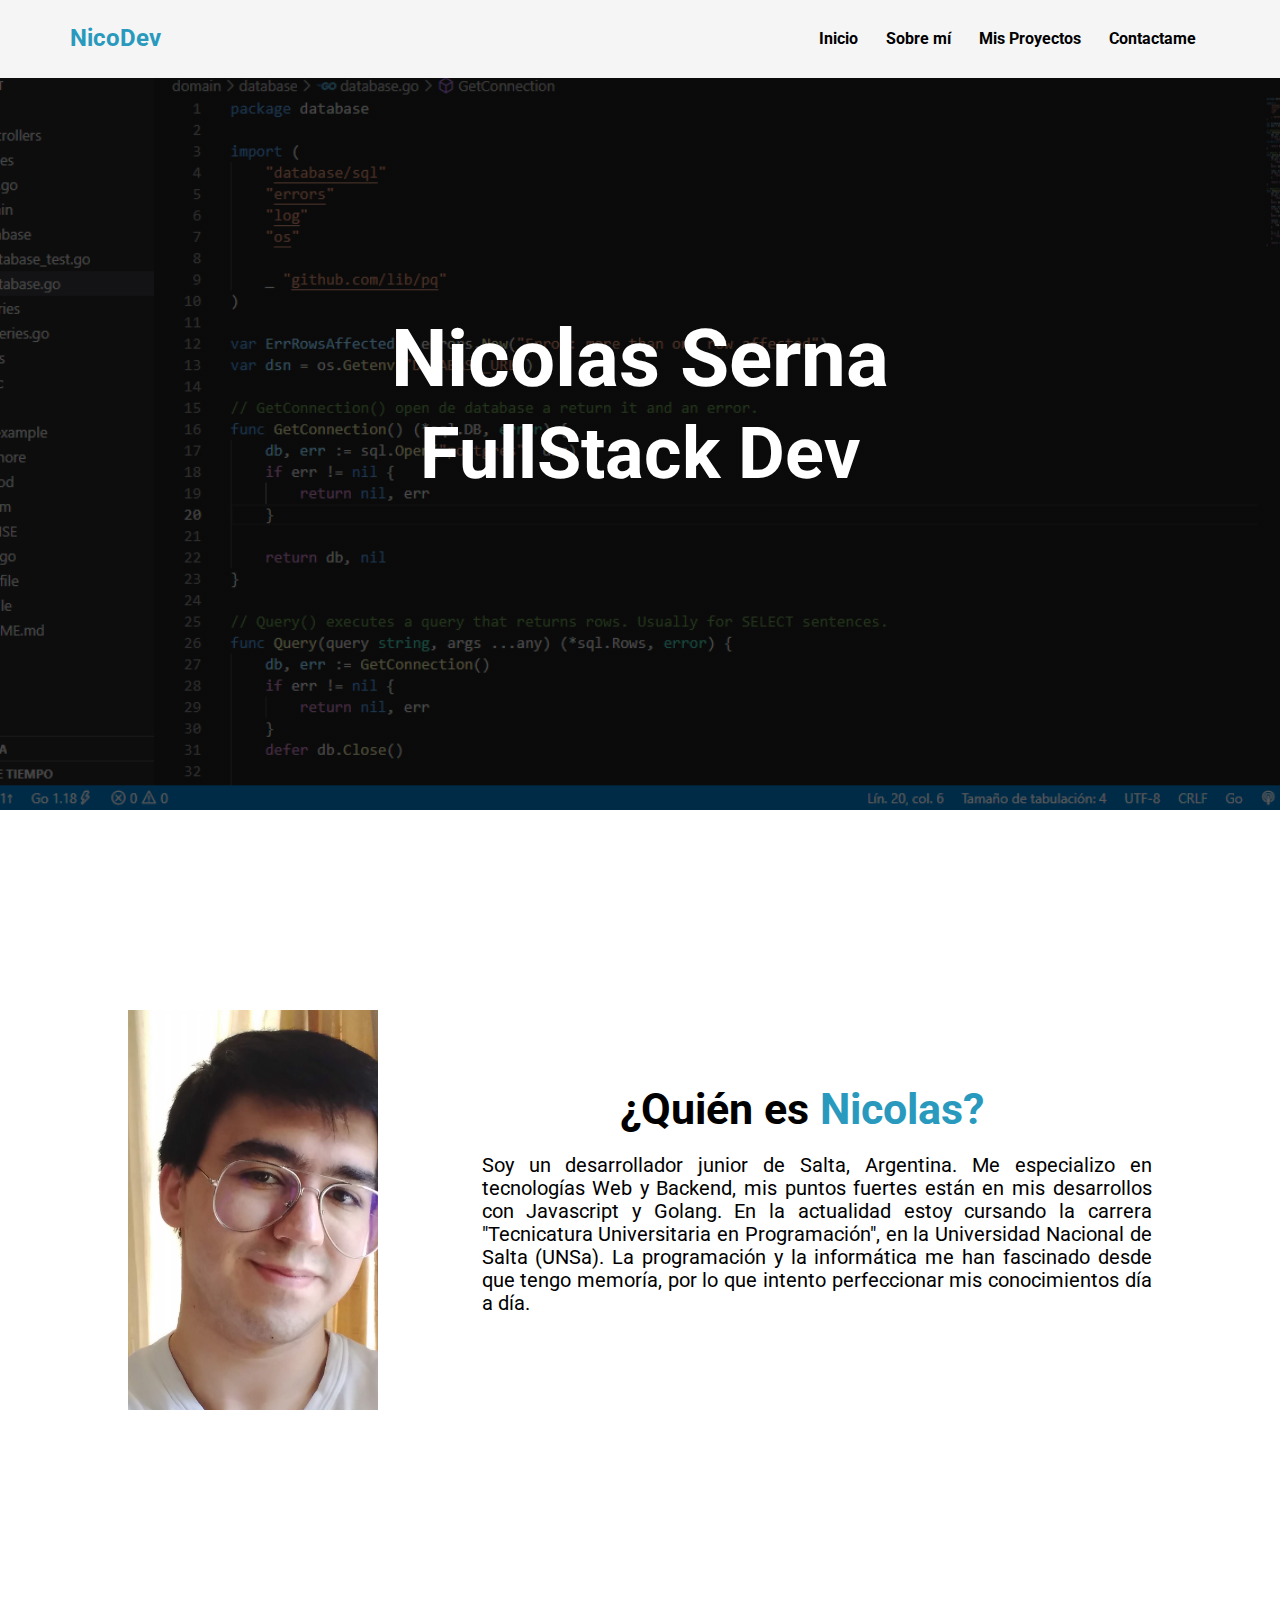
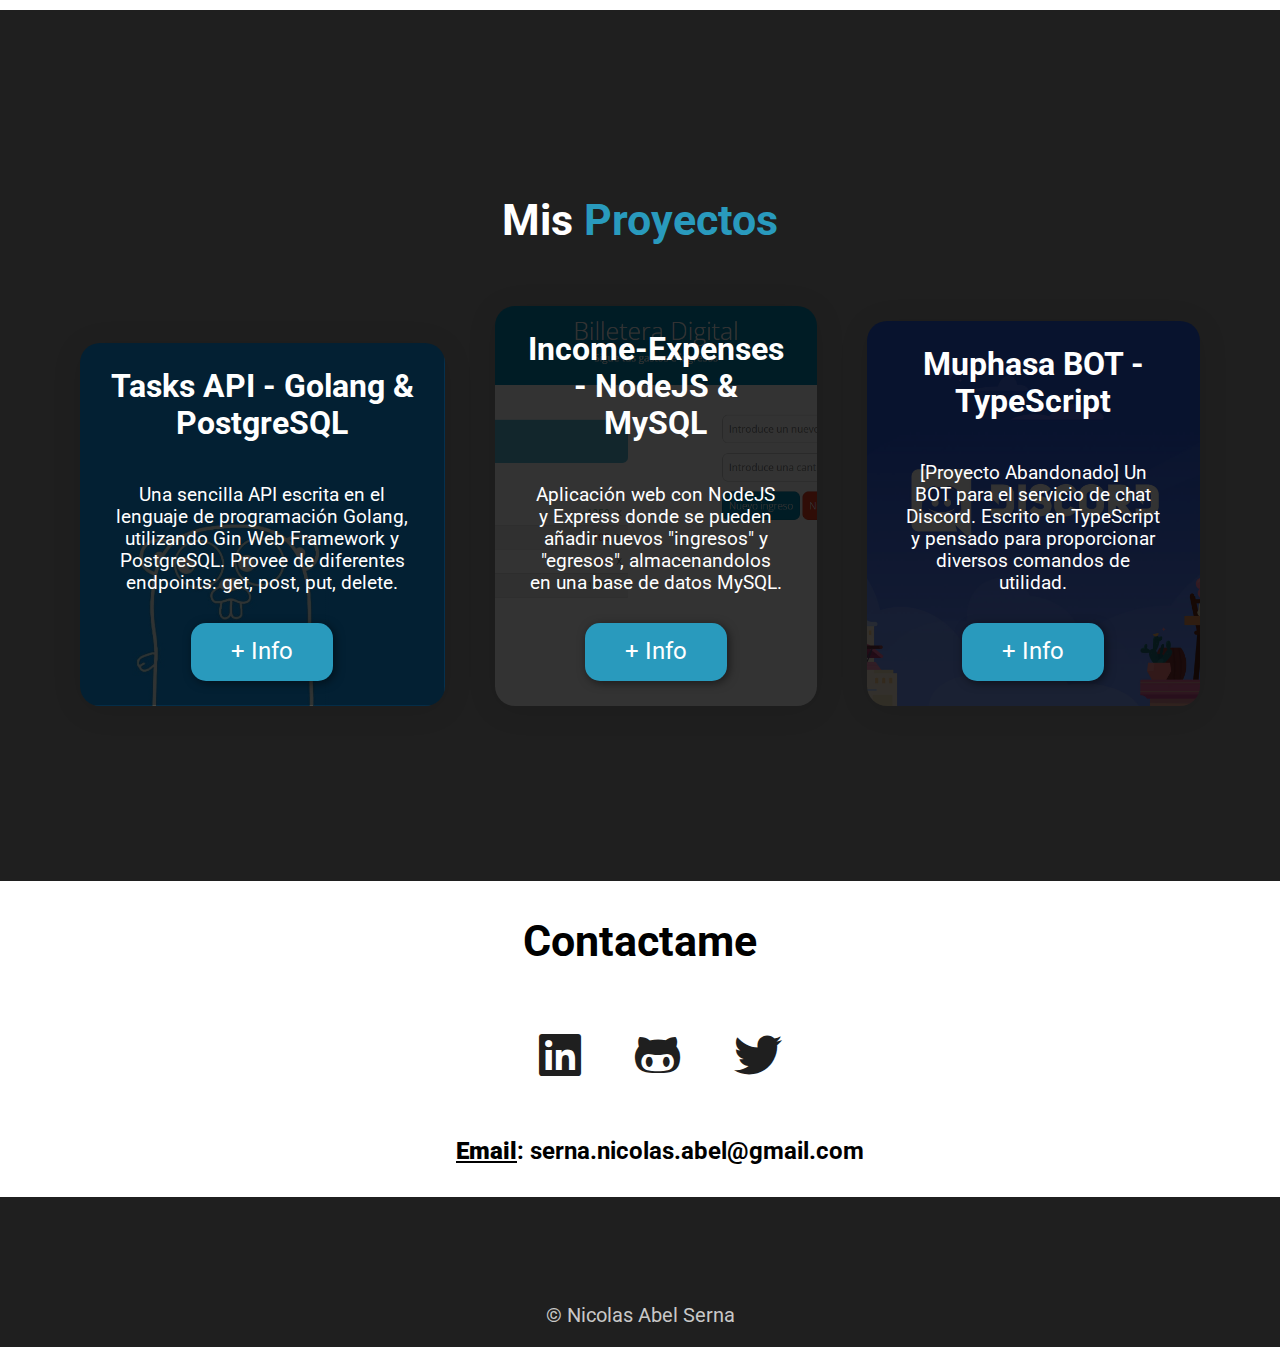
==== index.html @ 645b0d4f "Update contact" ====
<!DOCTYPE html>
<html lang="es">
<head>
    <meta charset="UTF-8">
    <meta http-equiv="X-UA-Compatible" content="IE=edge">
    <meta name="viewport" content="width=device-width, initial-scale=1.0">

    <title>Developer - Nicolas Abel Serna</title>

    <!-- Favicon -->
    <link rel="shortcut icon" href="favicon-128.png">
    <!-- Normalize -->
    <link rel="stylesheet" href="./styles/normalize.css" type="text/css" />
    <!-- Fonts -->
    <link rel="preconnect" href="https://fonts.googleapis.com">
    <link rel="preconnect" href="https://fonts.gstatic.com" crossorigin>
    <link href="https://fonts.googleapis.com/css2?family=Roboto:ital,wght@0,100;0,400;0,700;1,100;1,400;1,700&display=swap" rel="stylesheet">
    <!-- Icons -->
    <link rel="stylesheet" href="styles/fontawesome/css/all.min.css">
    <!-- SITE STYLES -->
    <link rel="stylesheet" href="./styles/main.css" type="text/css" />
    <link rel="stylesheet" href="./styles/header.css" type="text/css" />
    <link rel="stylesheet" href="./styles/hero.css" type="text/css" />
    <link rel="stylesheet" href="./styles/aboutme.css" type="text/css" />
    <link rel="stylesheet" href="./styles/contact.css" type="text/css" />
    <link rel="stylesheet" href="./styles/screens/w720.css" type="text/css" />
</head>
<body>

    <header>
        <div class="container">
            <p class="logo">NicoDev</p>
            <nav>
                <div class="nav-el">
                    <a href="#">Inicio</a>
                </div>
                <div class="nav-el">
                    <a href="#sobre-mi">Sobre mí</a>
                </div>
                <div class="nav-el">
                    <a href="#mis-proyectos">Mis Proyectos</a>
                </div>
                <div class="nav-el">
                    <a href="#contactame">Contactame</a>
                </div>
            </nav>
        </div>
    </header>

    <section id="hero">
        <div class="title">
            <h1>Nicolas Serna <br> <span class="sub-title">FullStack Dev</span> </h1>
        </div>
    </section>

    <section id="sobre-mi">
        <div class="container">
            <div class="img-container"></div>            
            <div class="text">
                <h2>¿Quién es <span class="hey">Nicolas?</span></h2>
            <p class="text"> Soy un desarrollador junior de Salta, Argentina. Me especializo en tecnologías Web y Backend, mis puntos fuertes están en mis desarrollos con Javascript y Golang. En la actualidad estoy cursando la carrera "Tecnicatura Universitaria en Programación", en la Universidad Nacional de Salta (UNSa). La programación y la informática me han fascinado desde que tengo memoría, por lo que intento perfeccionar mis conocimientos día a día.</p>
            </div>
        </div>
    </section>
    
    <section id="mis-proyectos">
        <div class="container">            
            <h2>Mis <span class="hey">Proyectos</span></h2>

            <div class="cards">
            <div class="card">
                <h3>Tasks API - Golang & PostgreSQL</h3>
                <p>Una sencilla API escrita en el lenguaje de programación Golang, utilizando Gin Web Framework y PostgreSQL. Provee de diferentes endpoints: get, post, put, delete.</p>
                <a target="_blank" href="https://github.com/nicolito128/tasks-api">
                    <button>+ Info</button>
                </a>
            </div>
            <div class="card">
                <h3>Income-Expenses - NodeJS & MySQL</h3>
                <p>Aplicación web con NodeJS y Express donde se pueden añadir nuevos "ingresos" y "egresos", almacenandolos en una base de datos MySQL.</p>
                <a target="_blank" href="https://github.com/nicolito128/income-expenses">
                    <button>+ Info</button>
                </a>
            </div>
            <div class="card">
                <h3>Muphasa BOT - TypeScript</h3>
                <p>[Proyecto Abandonado] Un BOT para el servicio de chat Discord. Escrito en TypeScript y pensado para proporcionar diversos comandos de utilidad.</p>
                <a target="_blank" href="https://github.com/nicolito128/muphasa-old-djv12">
                    <button>+ Info</button>
                </a>
            </div>
            </div>
        </div>
    </section>

    <section id="contactame">
        <div class="container">
            <h2>Contactame</h2>
            <ul>
                <li>
                    <a target="_blank" href="https://www.linkedin.com/in/nicolas-abel-serna/" class="linkedin-i">
                        <i class="fa-brands fa-linkedin" title="linkedin profile"></i>
                    </a></li>
                <li>
                    <a target="_blank" href="https://github.com/nicolito128" class="github-i">
                        <i class="fa-brands fa-github-alt"  title="github profile"></i>
                    </a>
                </li>
                <li>
                    <a target="_blank" href="https://twitter.com/nicolito128" class="twitter-i">
                        <i class="fa-brands fa-twitter" title="twitter profile"></i>
                    </a>
                </li>
                <li>
                    <strong>Email</strong>: serna.nicolas.abel@gmail.com
                </li>
            </ul>
        </div>
    </section>

    <footer>
        <div class="container">
            <p>&copy; Nicolas Abel Serna</p>
        </div>
    </footer>

</body>
</html>
---- styles/main.css ----
/*
    * Main styles for general purposes
*/

* {
    box-sizing: border-box;
}

html {
    scroll-behavior: smooth;
}

body {
    font-family: 'Roboto', Arial, Helvetica, sans-serif;
}

h1 { font-size: 3.5em; }
h2 { font-size: 2.7em; }
h3 { font-size: 2em; }
p { font-size: 1.25em; }
ul { list-style: none; }
.sub-title { font-size: 0.9em; }

button {
    font-size: 1.5em;
    padding: 15px 40px;
    border-radius: 15px;
    border: none;
    box-shadow: 2px 2px 10px rgba(0, 0, 0, 0.5);
    color: #ffffff;
    background: rgb(41, 154, 189);
}

button:hover {
    cursor: pointer;
    background: rgb(20, 132, 167);
    transition: background 1.5s;
}

button:active {
    background: rgb(20, 132, 167);
    transition: background 1.5s;
}

.hey {
    color: rgb(41, 154, 189)
}

.container {
    max-width: 1200px;
    margin: auto;
}

footer {
    background-color: #1f1f1f;
    color: rgb(200, 200, 200);
}

footer p {
    margin: 0;
    padding: 20px;
}

footer .container {
    height: 150px;
    display: flex;
    justify-content: center;
    align-items: flex-end;
}
---- styles/header.css ----
header {
    background-color: rgb(245, 245, 245);
}

header .logo {
    margin: 0;
    padding: 25px 30px;
    font-weight: bold;
    color: rgb(41, 154, 189);
    font-size: 1.5em;
}

header .container {
    display: flex;
    flex-direction: column;
    align-items: center;
}

header nav {
    display: flex;
    flex-direction: column;
    text-align: center;
    padding-bottom: 25px;
}

header a {
    padding: 7px 14px;
    text-decoration: none;
    font-weight: bold;
    color: black;
}

header a:hover {
    color: rgb(20, 132, 167); 
    transition: color 0.5s;
}

header .nav-el:hover {
    border-bottom: 5px solid rgb(20, 132, 167);
    transition: ease-out 0.5s;
}
---- styles/hero.css ----
#hero {
    display: flex;
    align-items: center;
    justify-content: center;
    text-align: center;
    flex-direction: column;
    height: 90vh;
    background: linear-gradient(
        0deg, 
        rgba(0,0,0,0.65), 
        rgba(0,0,0,0.65)
    ),
    url("../media/code-screen.png");
    background-repeat: no-repeat;
    background-size: cover;
    background-position: center center;
    transition: all ease-in-out 2.5s;
}

#hero h1 {
    color: #ffffff;
}
---- styles/aboutme.css ----
/* #sobre-mi section */
#sobre-mi .container {
    text-align: center;
    padding: 200px 15px;
}

#mis-proyectos {
    background-color: #1f1f1f;
    color: #ffffff;
    text-align: center;
}

#mis-proyectos .container {
    padding: 150px 15px;
}

#mis-proyectos p {
    display: none;
}

#mis-proyectos .card {
    padding: 50px;
    background-position: center center;
    background-size: cover;
    margin: 25px;
    border-radius: 20px;
    box-shadow: 0 4px 30px rgba(0, 0, 0, 0.1);
}

.card:nth-child(1) {
    background: linear-gradient(
        0deg, 
        rgba(0,0,0,0.8), 
        rgba(0,0,0,0.8)
    ),
    url("../media/go-gopher.jpeg");
}

.card:nth-child(2) {
    background: linear-gradient(
        0deg, 
        rgba(0,0,0,0.8), 
        rgba(0,0,0,0.8)
    ),
    url("../media/income-expenses-pr.png");
}

.card:nth-child(3) {
    background: linear-gradient(
        0deg, 
        rgba(0,0,0,0.8), 
        rgba(0,0,0,0.8)
    ),
    url("../media/discord.jpg");
}
---- styles/contact.css ----
#contactame .container {
    text-align:center;
}

#contactame li {
    margin: 12px 10px;
    padding: 15px;
    font-weight: bold;
    text-decoration: none;
    display: inline-block;
    font-size: 3em;
}

#contactame li a {
    color: #1f1f1f;
    transition: color 0.5s;
}

#contactame ul li strong {
    text-decoration: underline;
}

#contactame ul li:last-child {
    display: block;
    font-size: 1.5em;
}

#contactame li .linkedin-i:hover {
    color: blue;
}

#contactame li .github-i:hover {
    color: green;
}

#contactame li .twitter-i:hover {
    color: cyan;
}

#contactame li .cv-i:hover {
    color: yellowgreen;
}
---- styles/screens/w720.css ----
@media (min-width: 720px) {
    header {
        position: fixed;
        width: 100%;
    }

    header .container {
        flex-direction: row;
        justify-content: space-between;
    }

    header nav {
        flex-direction: row;
        align-items: center;
        padding-bottom: 0;
        padding-right: 30px;
    }

    #hero h1 {
        font-size: 5em;
    }

    #sobre-mi .container {
        display: flex;
        align-items: center;
        justify-content: space-evenly;
    }

    #sobre-mi h2 {
        margin: 0px;
        flex-direction: column;
    }

    #sobre-mi p {
        width: 100%;
        padding-left: 30px;
        max-width: 700px;
        text-align: justify;
        flex-direction: column;
    }

    #sobre-mi h2 {
        margin-top: 0px;
    }

    #sobre-mi .img-container {
        background-image: url("../../media/me.jpg");
        background-size: cover;
        background-repeat: no-repeat;
        background-position: center center;
        width: 250px;
        height: 400px;
    }

    #mis-proyectos .cards {
        display: flex;
        justify-content: center;
        align-items: flex-end;
    }

    #mis-proyectos p {
        display: block;
        width: 100%;
        padding: 10px;
        border-radius: 16px;
        font-size: 1.2em;
    }

    #mis-proyectos h3 {
        margin-top: 0;
    }

    #mis-proyectos .card {
        padding: 25px;
        margin-bottom: 25px;
    }

    #mis-proyectos .cards button {
        align-self: flex-end;
    }
}
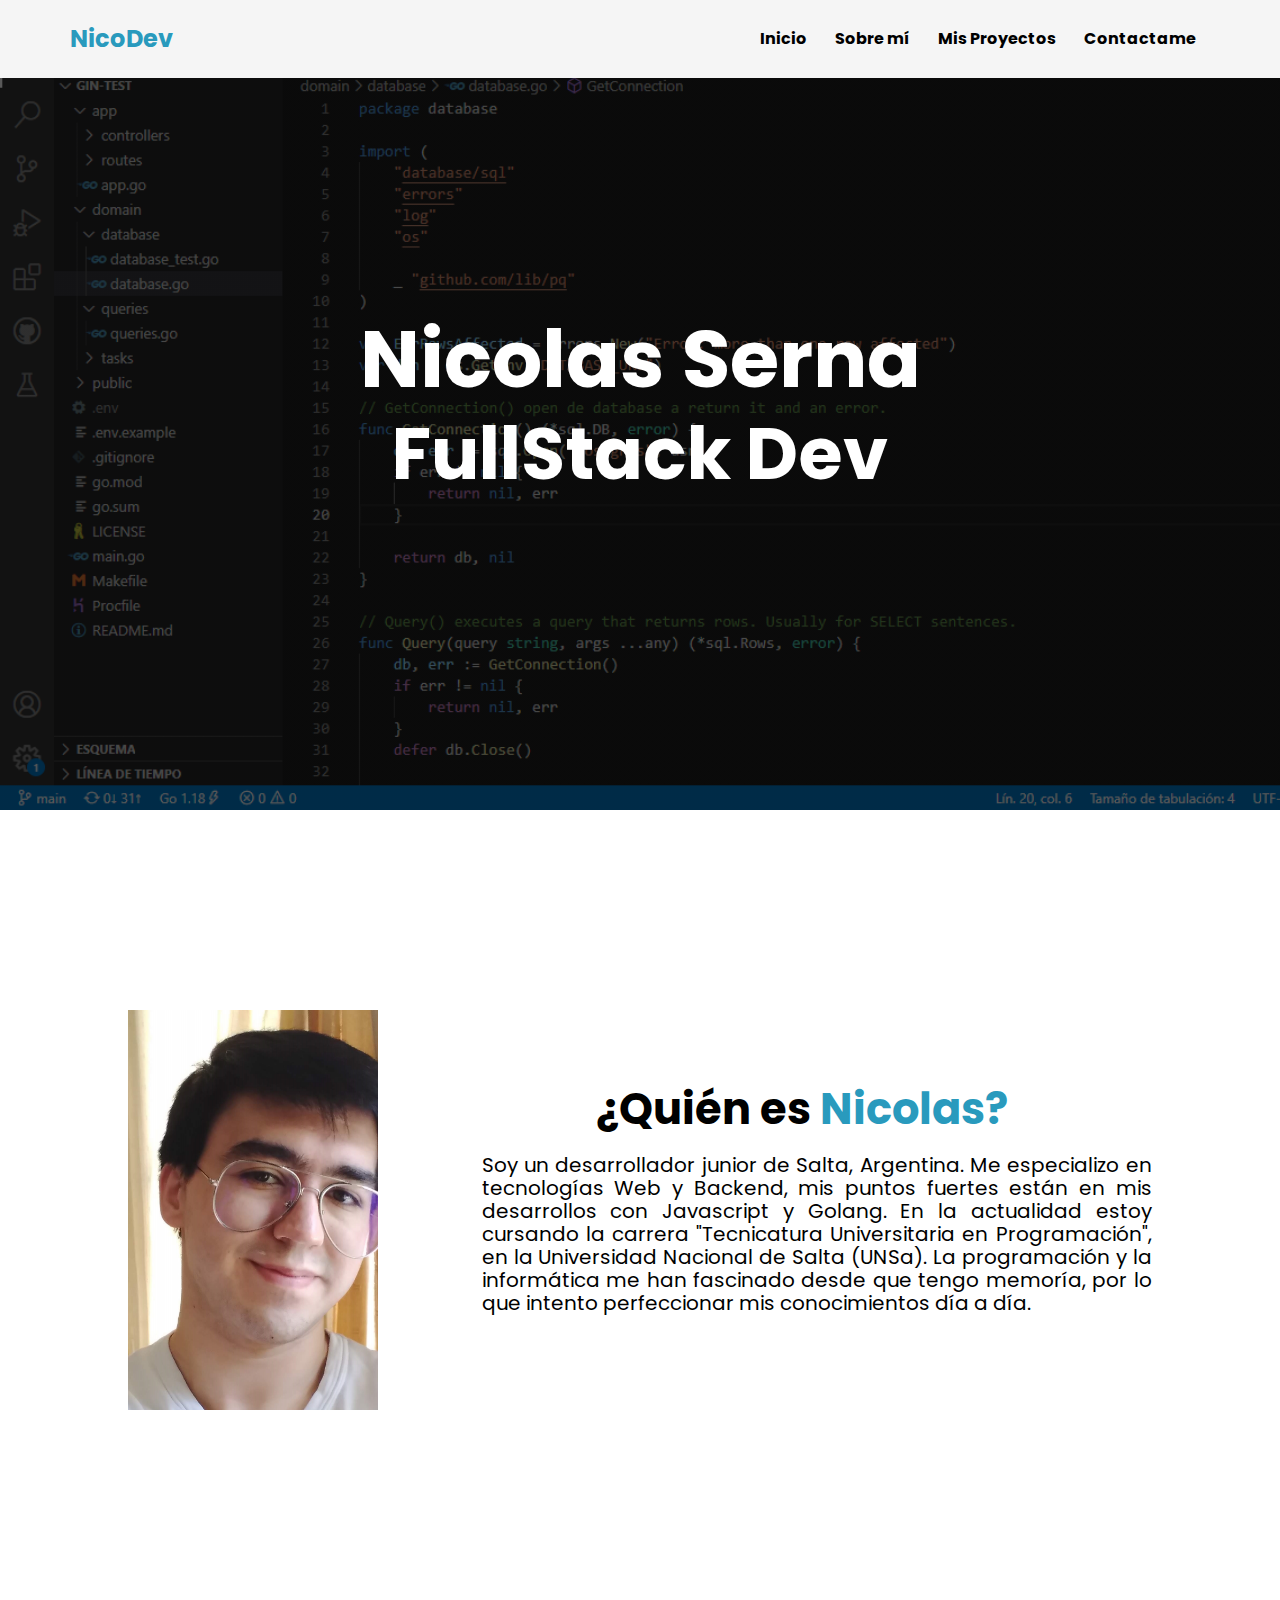
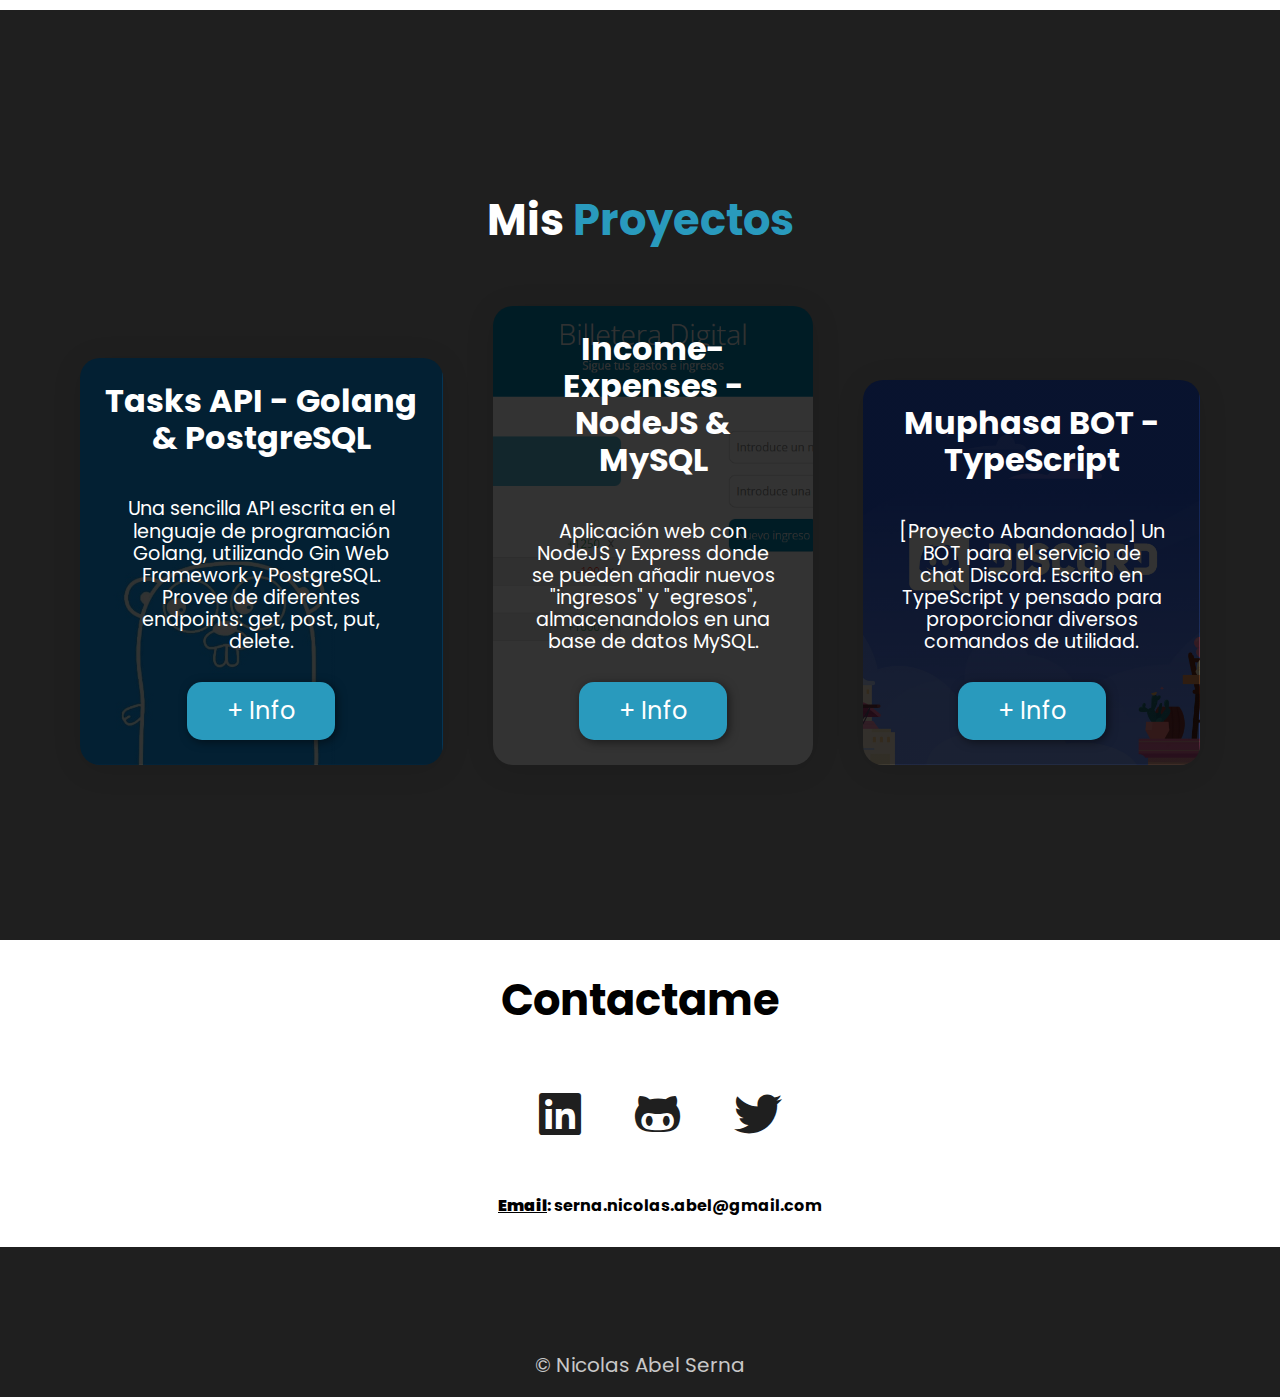
==== commit 77695be8: "Update font" ====
--- a/index.html
+++ b/index.html
@@ -14,7 +14,7 @@
     <!-- Fonts -->
     <link rel="preconnect" href="https://fonts.googleapis.com">
     <link rel="preconnect" href="https://fonts.gstatic.com" crossorigin>
-    <link href="https://fonts.googleapis.com/css2?family=Roboto:ital,wght@0,100;0,400;0,700;1,100;1,400;1,700&display=swap" rel="stylesheet">
+    <link href="https://fonts.googleapis.com/css2?family=Poppins:wght@100;400;500;700&display=swap" rel="stylesheet">
     <!-- Icons -->
     <link rel="stylesheet" href="styles/fontawesome/css/all.min.css">
     <!-- SITE STYLES -->
--- a/styles/main.css
+++ b/styles/main.css
@@ -11,7 +11,7 @@
 }
 
 body {
-    font-family: 'Roboto', Arial, Helvetica, sans-serif;
+    font-family: 'Poppins', sans-serif;
 }
 
 h1 { font-size: 3.5em; }
--- a/styles/hero.css
+++ b/styles/hero.css
@@ -13,7 +13,7 @@
     url("../media/code-screen.png");
     background-repeat: no-repeat;
     background-size: cover;
-    background-position: center center;
+    background-position: center left;
     transition: all ease-in-out 2.5s;
 }
 
--- a/styles/contact.css
+++ b/styles/contact.css
@@ -22,7 +22,7 @@
 
 #contactame ul li:last-child {
     display: block;
-    font-size: 1.5em;
+    font-size: 1em;
 }
 
 #contactame li .linkedin-i:hover {
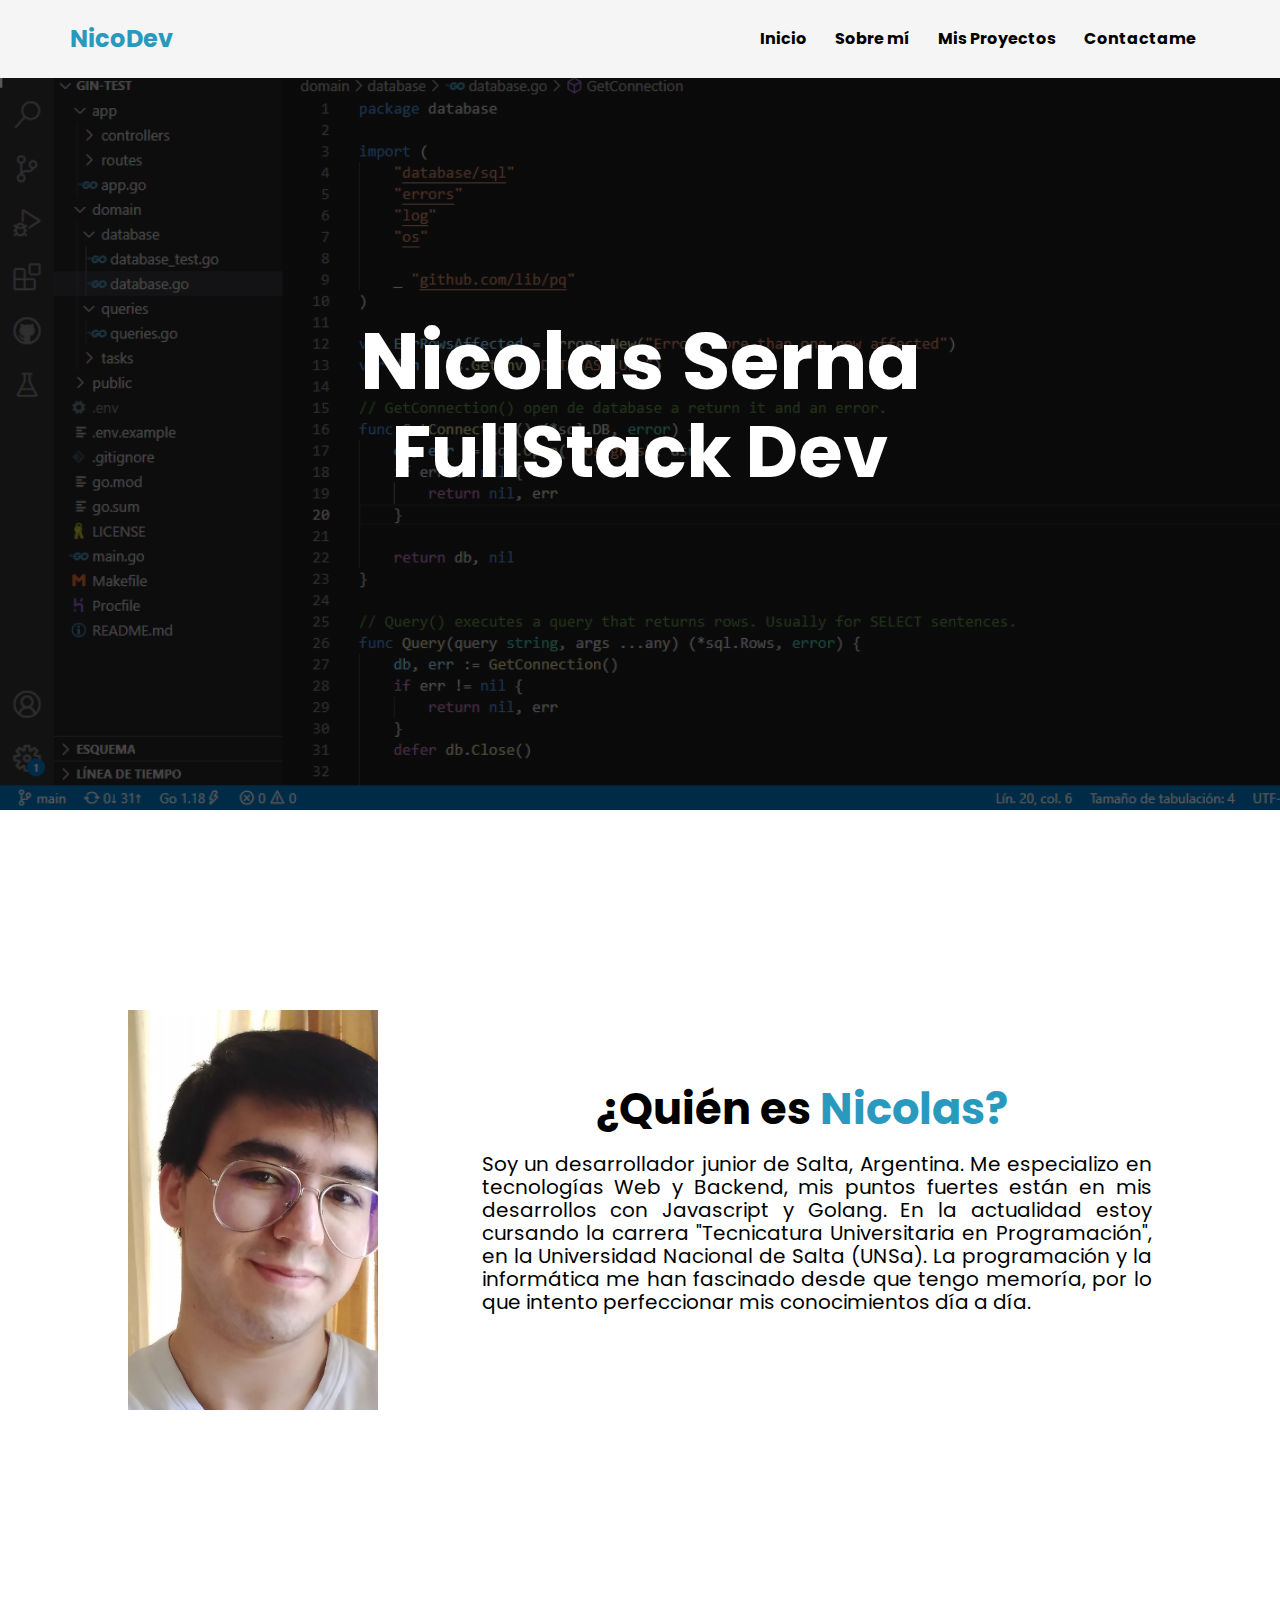
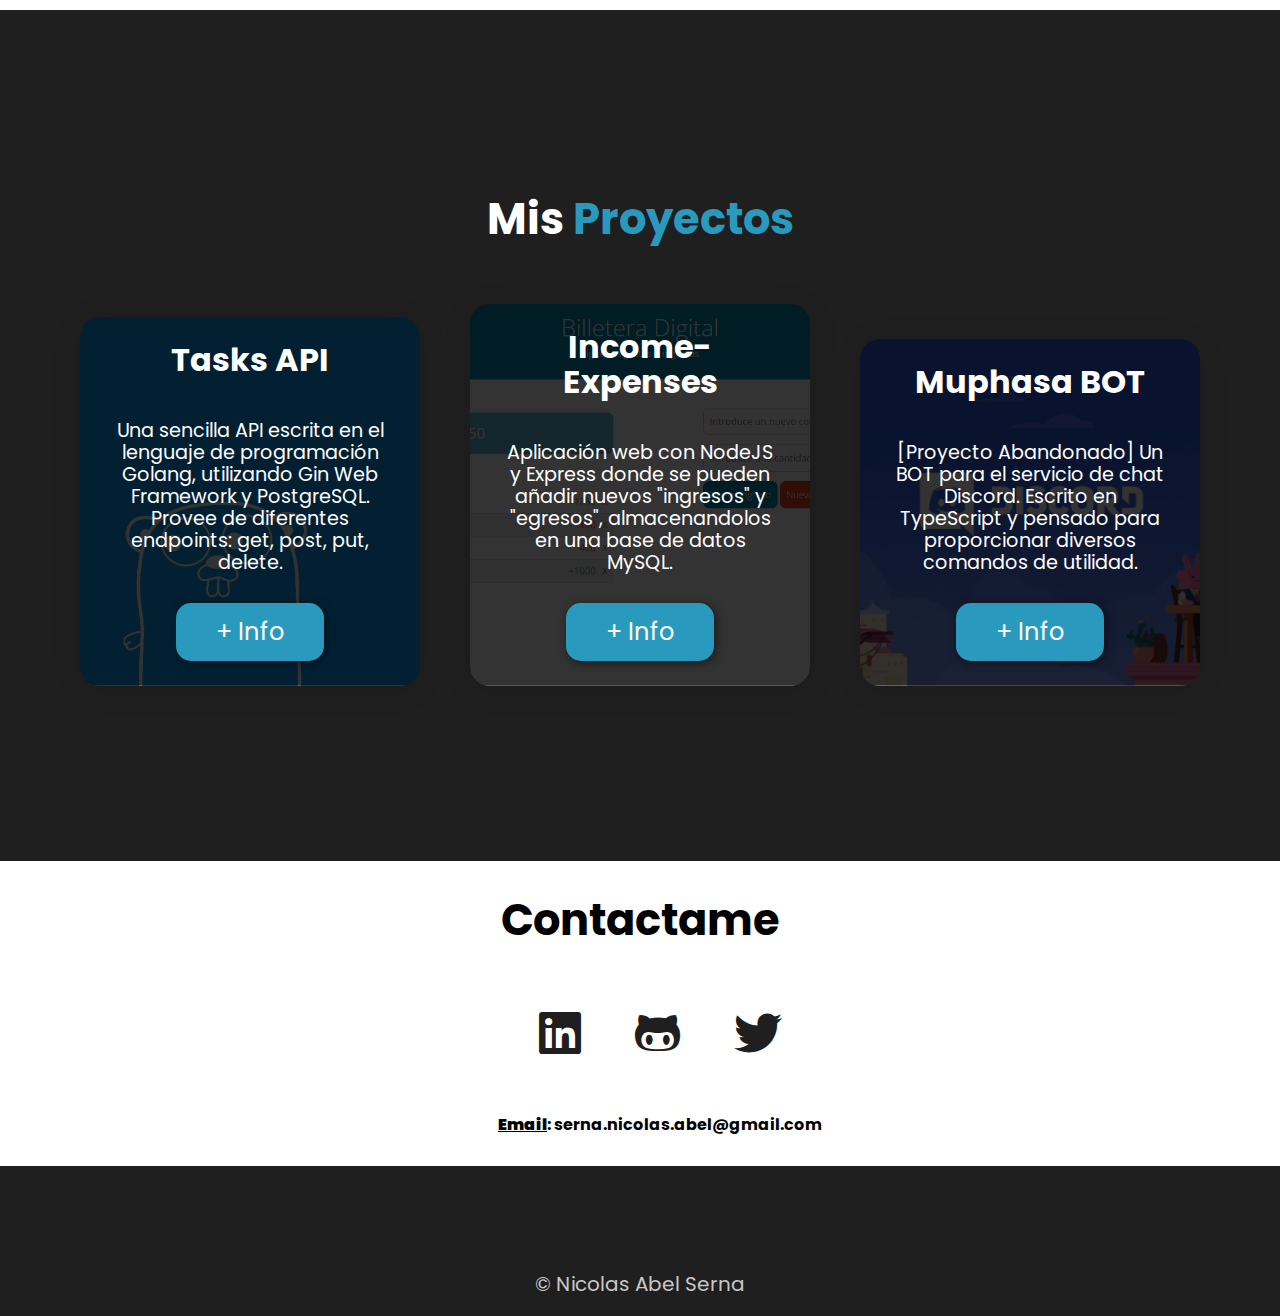
==== commit 58584835: "Update index.html: mis-proyectos" ====
--- a/index.html
+++ b/index.html
@@ -69,21 +69,21 @@
 
             <div class="cards">
             <div class="card">
-                <h3>Tasks API - Golang & PostgreSQL</h3>
+                <h3>Tasks API</h3>
                 <p>Una sencilla API escrita en el lenguaje de programación Golang, utilizando Gin Web Framework y PostgreSQL. Provee de diferentes endpoints: get, post, put, delete.</p>
                 <a target="_blank" href="https://github.com/nicolito128/tasks-api">
                     <button>+ Info</button>
                 </a>
             </div>
             <div class="card">
-                <h3>Income-Expenses - NodeJS & MySQL</h3>
+                <h3>Income-Expenses</h3>
                 <p>Aplicación web con NodeJS y Express donde se pueden añadir nuevos "ingresos" y "egresos", almacenandolos en una base de datos MySQL.</p>
                 <a target="_blank" href="https://github.com/nicolito128/income-expenses">
                     <button>+ Info</button>
                 </a>
             </div>
             <div class="card">
-                <h3>Muphasa BOT - TypeScript</h3>
+                <h3>Muphasa BOT</h3>
                 <p>[Proyecto Abandonado] Un BOT para el servicio de chat Discord. Escrito en TypeScript y pensado para proporcionar diversos comandos de utilidad.</p>
                 <a target="_blank" href="https://github.com/nicolito128/muphasa-old-djv12">
                     <button>+ Info</button>
--- a/styles/main.css
+++ b/styles/main.css
@@ -12,6 +12,14 @@
 
 body {
     font-family: 'Poppins', sans-serif;
+}
+
+h1, h2, h3 {
+    line-height: 1.1;
+}
+  
+p {
+    max-width: 60ch
 }
 
 h1 { font-size: 3.5em; }
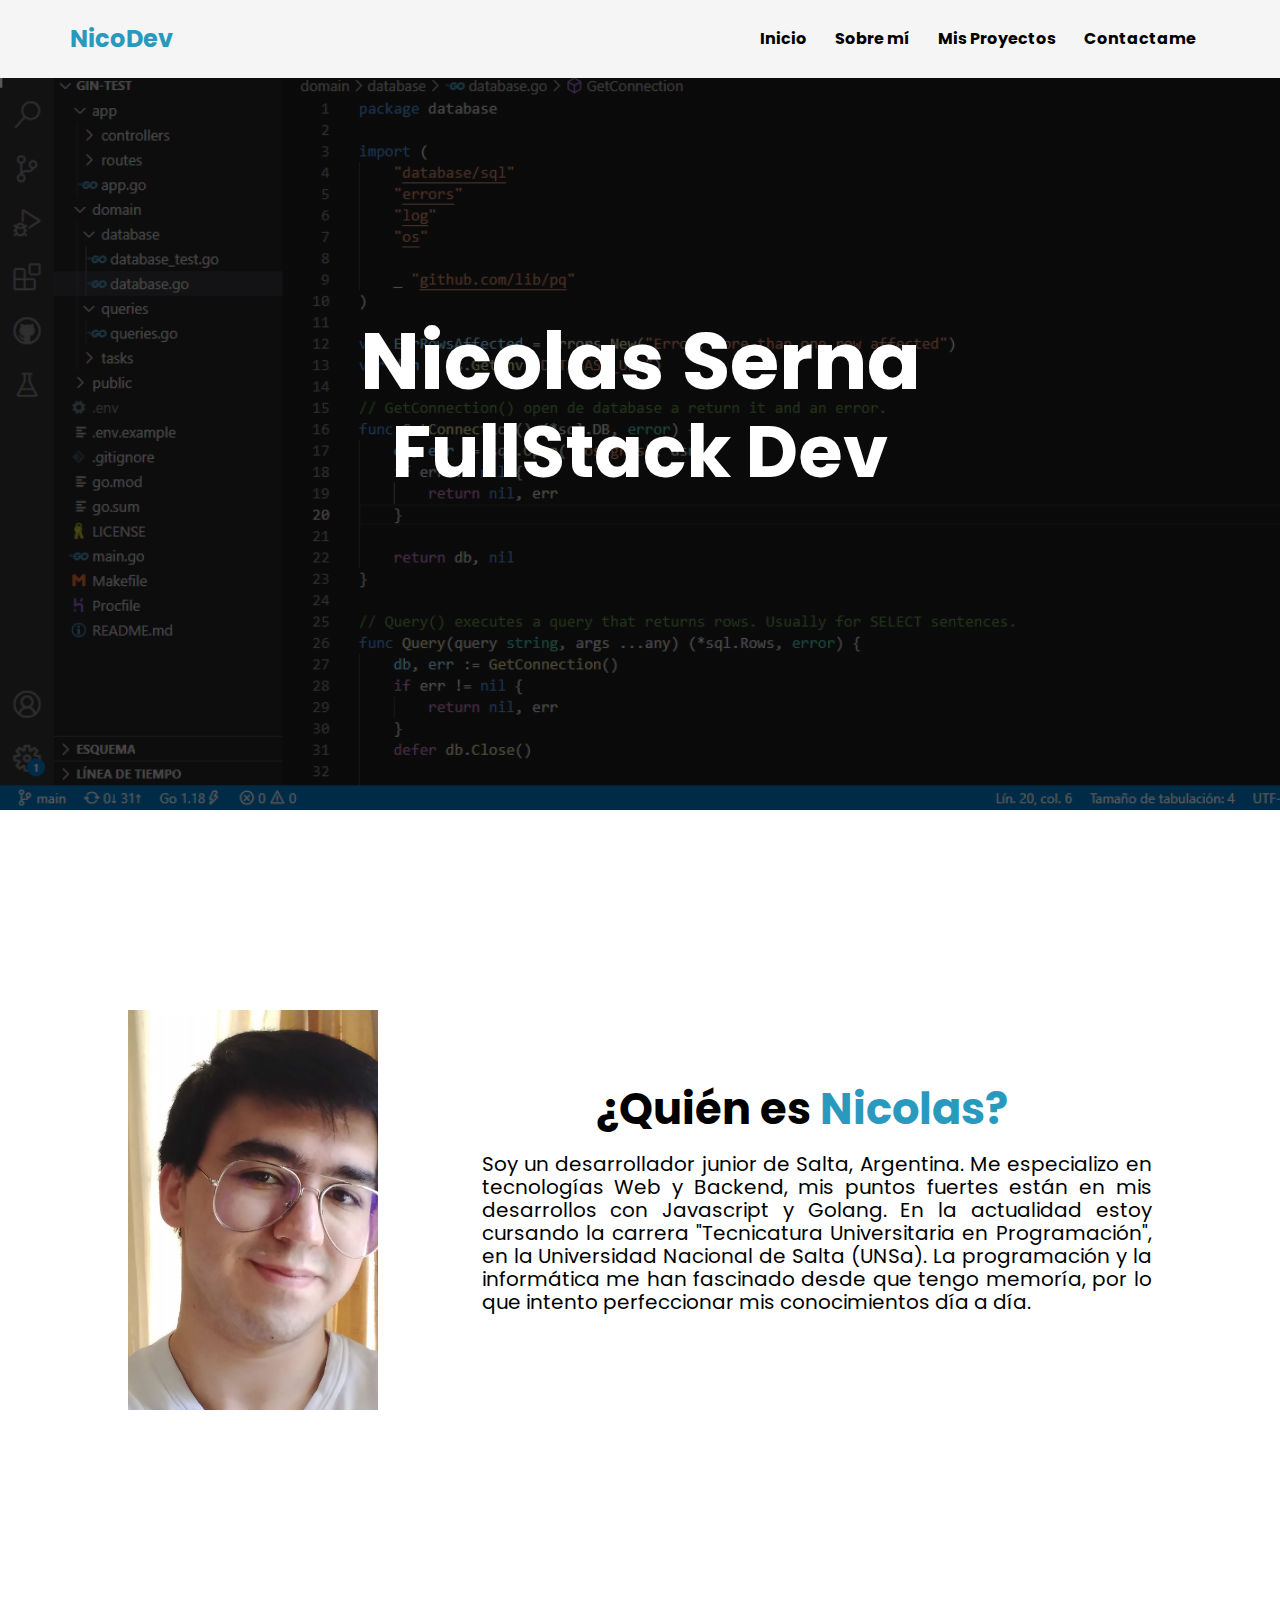
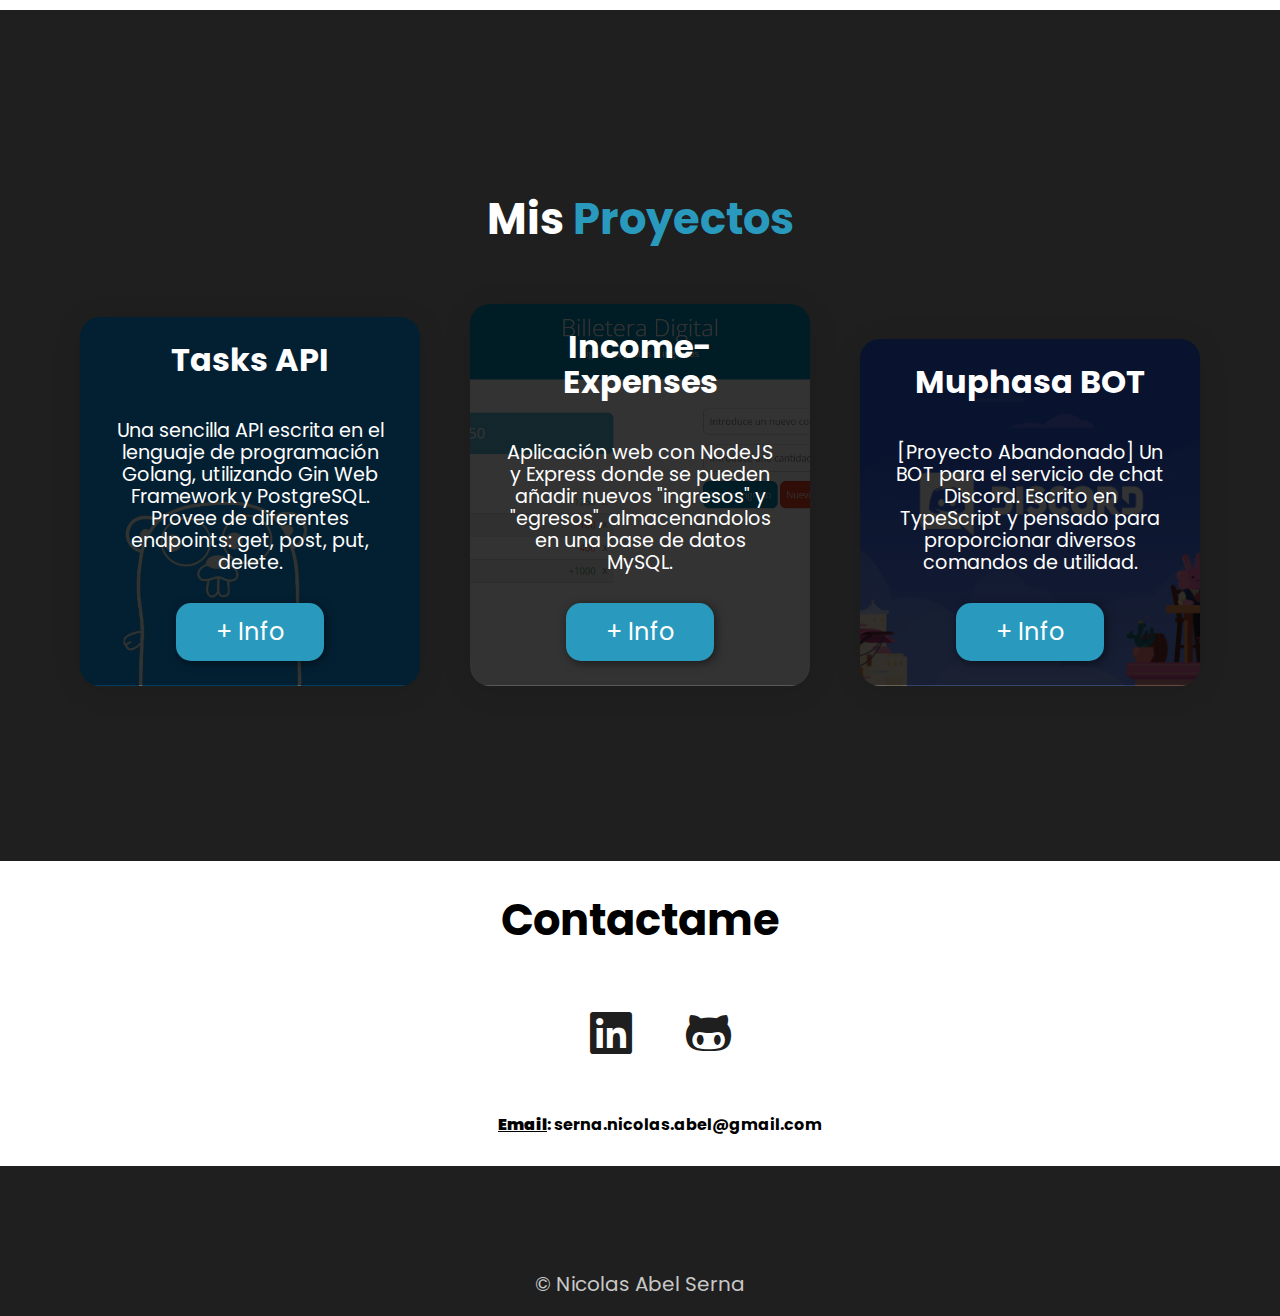
==== commit 25ad0bc2: "Update index.html" ====
--- a/index.html
+++ b/index.html
@@ -107,11 +107,6 @@
                     </a>
                 </li>
                 <li>
-                    <a target="_blank" href="https://twitter.com/nicolito128" class="twitter-i">
-                        <i class="fa-brands fa-twitter" title="twitter profile"></i>
-                    </a>
-                </li>
-                <li>
                     <strong>Email</strong>: serna.nicolas.abel@gmail.com
                 </li>
             </ul>
@@ -125,4 +120,4 @@
     </footer>
 
 </body>
-</html>+</html>
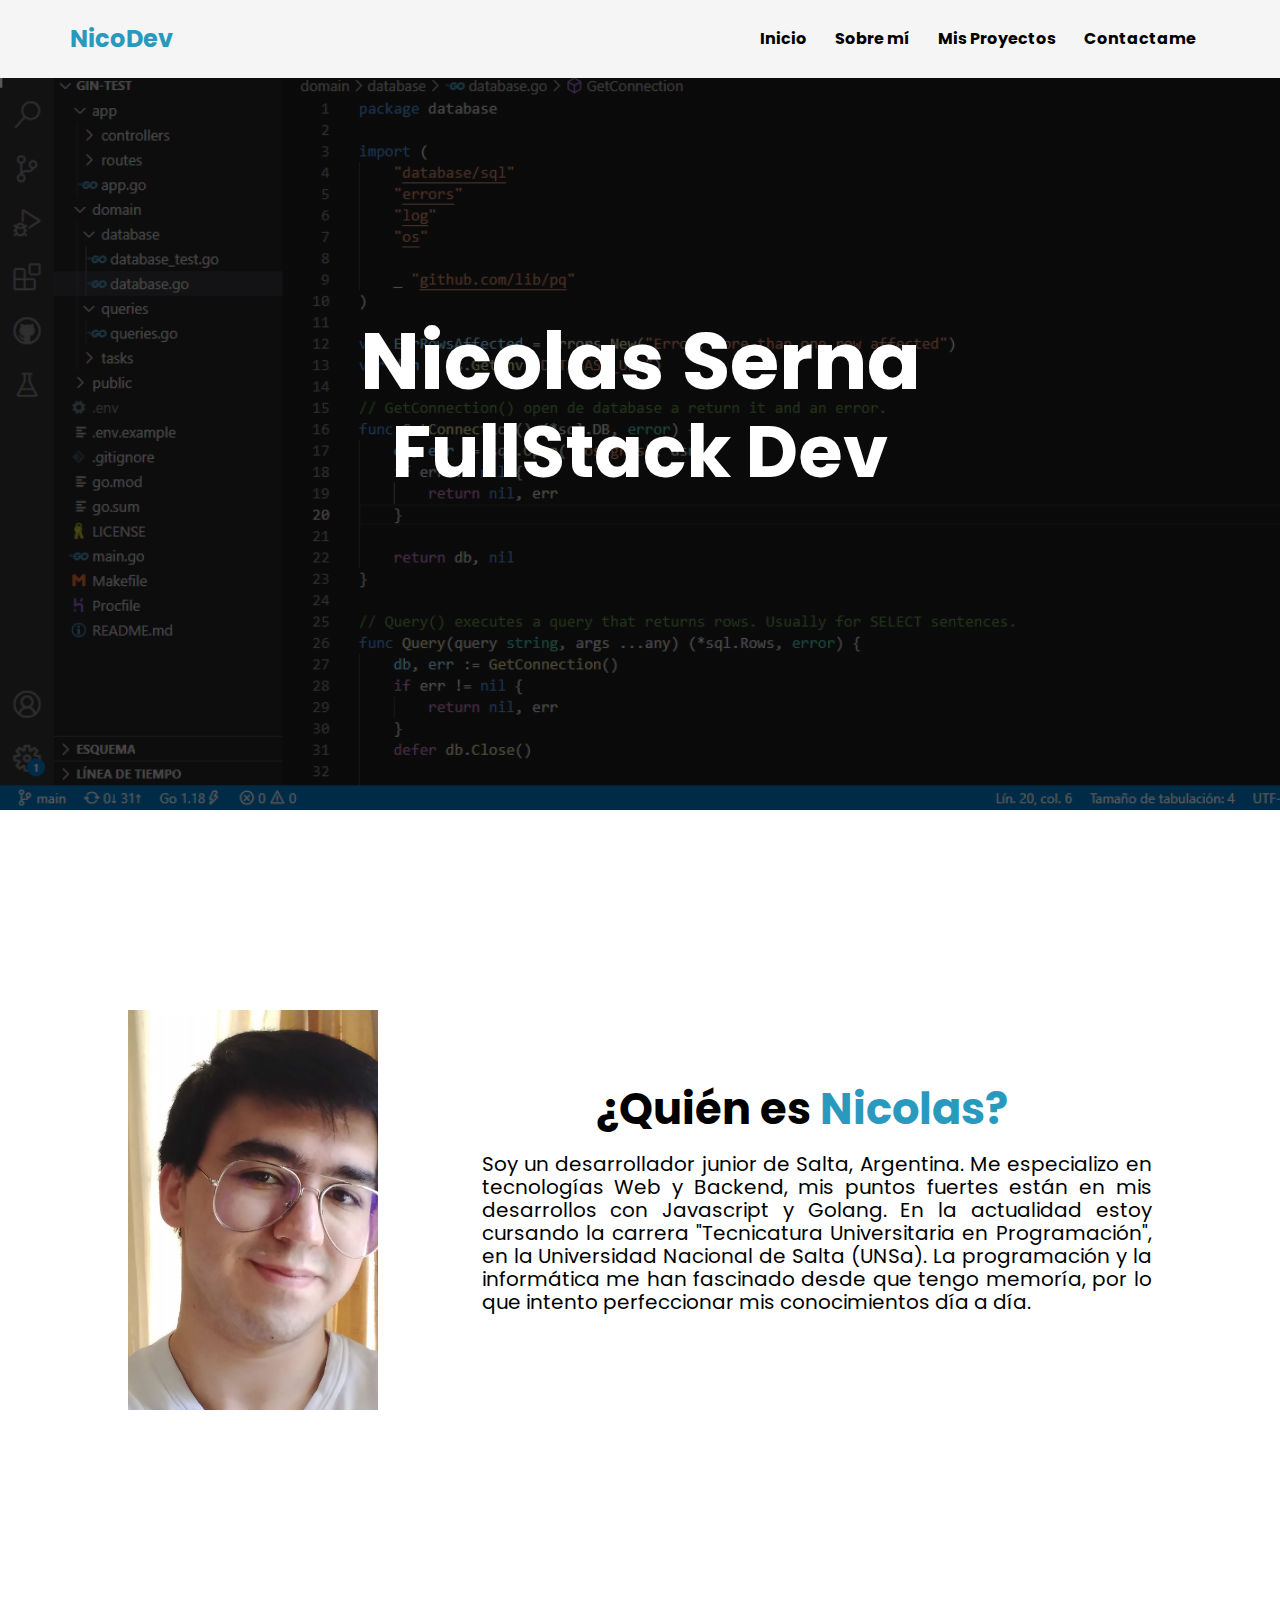
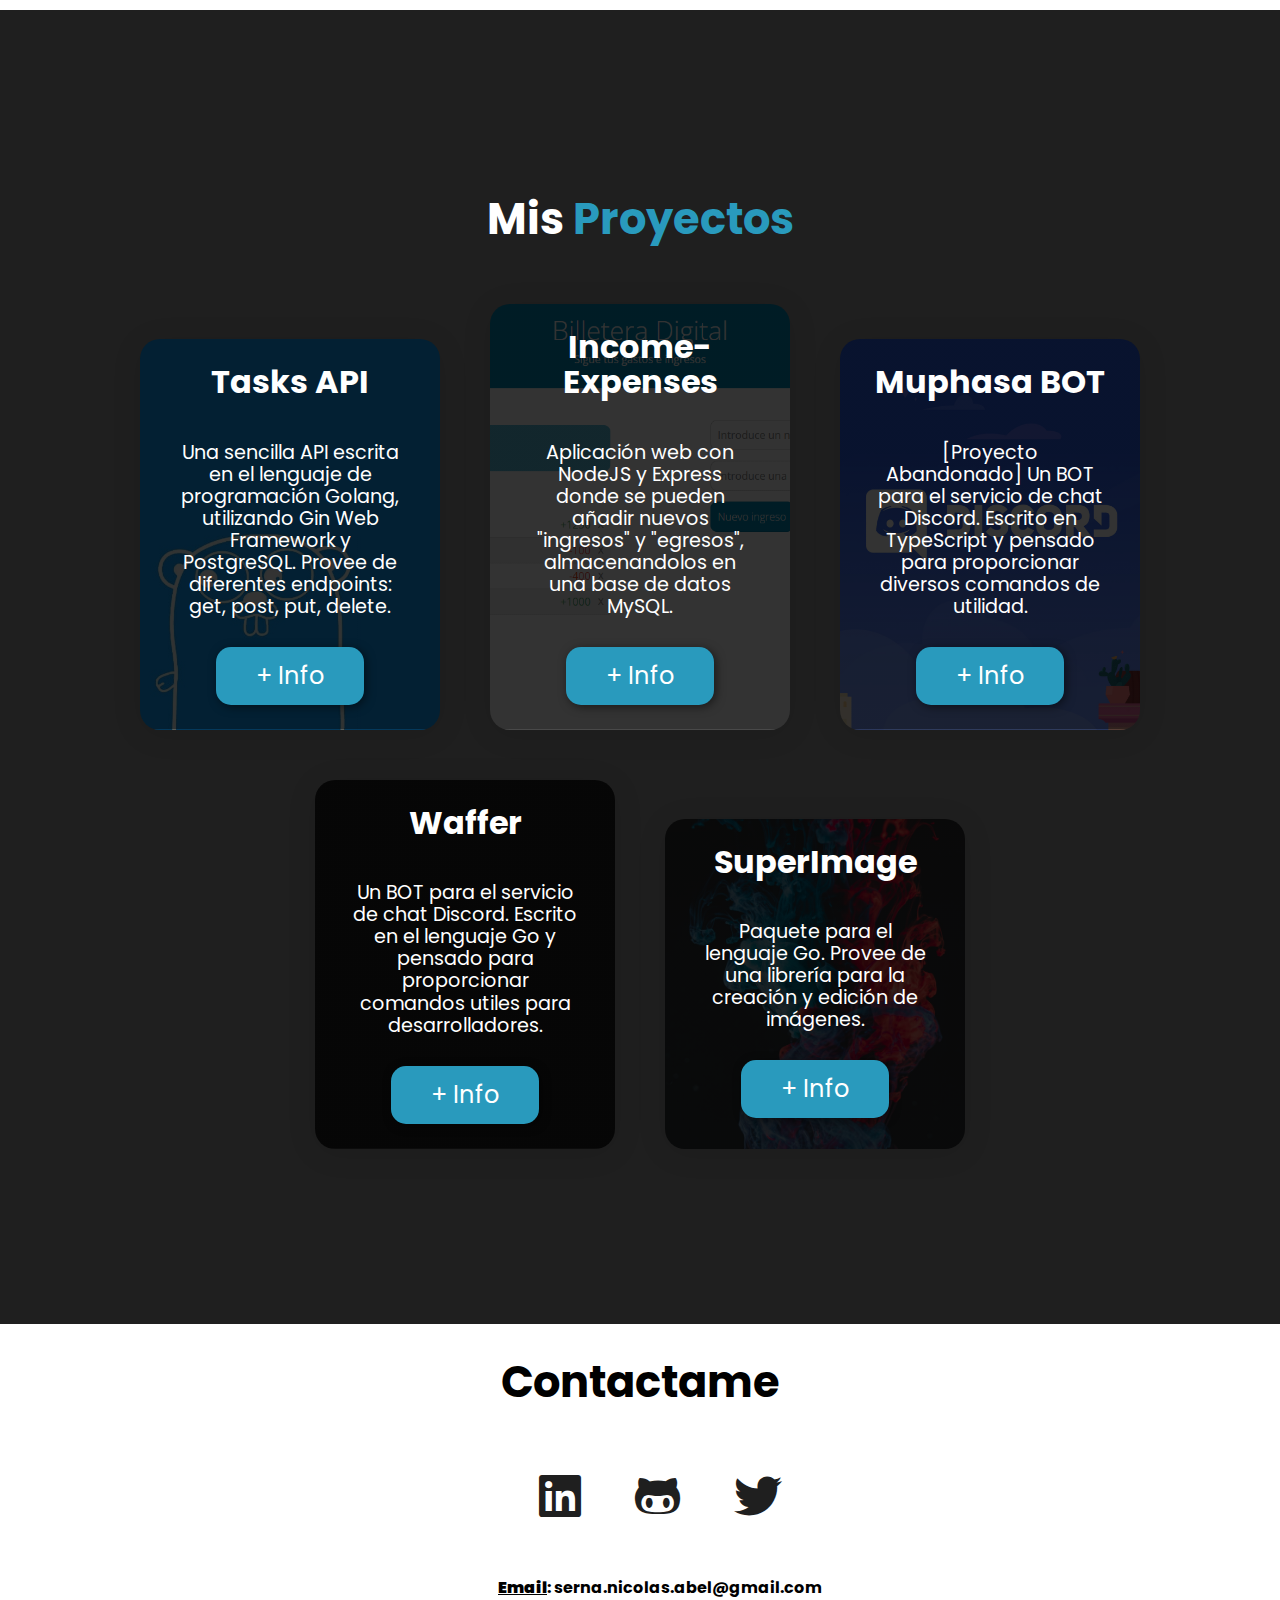
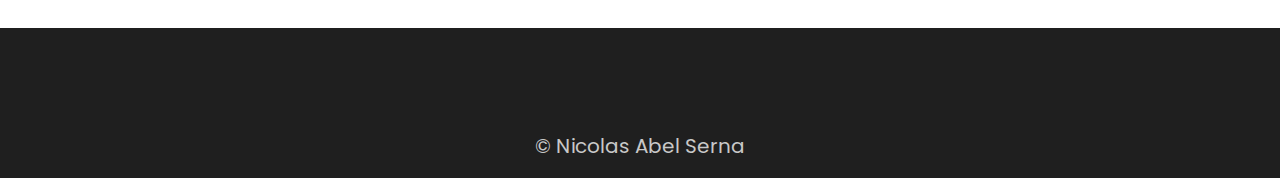
==== commit ca05f348: "Update projects" ====
--- a/index.html
+++ b/index.html
@@ -1,123 +1,161 @@
-<!DOCTYPE html>
-<html lang="es">
-<head>
-    <meta charset="UTF-8">
-    <meta http-equiv="X-UA-Compatible" content="IE=edge">
-    <meta name="viewport" content="width=device-width, initial-scale=1.0">
-
-    <title>Developer - Nicolas Abel Serna</title>
-
-    <!-- Favicon -->
-    <link rel="shortcut icon" href="favicon-128.png">
-    <!-- Normalize -->
-    <link rel="stylesheet" href="./styles/normalize.css" type="text/css" />
-    <!-- Fonts -->
-    <link rel="preconnect" href="https://fonts.googleapis.com">
-    <link rel="preconnect" href="https://fonts.gstatic.com" crossorigin>
-    <link href="https://fonts.googleapis.com/css2?family=Poppins:wght@100;400;500;700&display=swap" rel="stylesheet">
-    <!-- Icons -->
-    <link rel="stylesheet" href="styles/fontawesome/css/all.min.css">
-    <!-- SITE STYLES -->
-    <link rel="stylesheet" href="./styles/main.css" type="text/css" />
-    <link rel="stylesheet" href="./styles/header.css" type="text/css" />
-    <link rel="stylesheet" href="./styles/hero.css" type="text/css" />
-    <link rel="stylesheet" href="./styles/aboutme.css" type="text/css" />
-    <link rel="stylesheet" href="./styles/contact.css" type="text/css" />
-    <link rel="stylesheet" href="./styles/screens/w720.css" type="text/css" />
-</head>
-<body>
-
-    <header>
-        <div class="container">
-            <p class="logo">NicoDev</p>
-            <nav>
-                <div class="nav-el">
-                    <a href="#">Inicio</a>
-                </div>
-                <div class="nav-el">
-                    <a href="#sobre-mi">Sobre mí</a>
-                </div>
-                <div class="nav-el">
-                    <a href="#mis-proyectos">Mis Proyectos</a>
-                </div>
-                <div class="nav-el">
-                    <a href="#contactame">Contactame</a>
-                </div>
-            </nav>
-        </div>
-    </header>
-
-    <section id="hero">
-        <div class="title">
-            <h1>Nicolas Serna <br> <span class="sub-title">FullStack Dev</span> </h1>
-        </div>
-    </section>
-
-    <section id="sobre-mi">
-        <div class="container">
-            <div class="img-container"></div>            
-            <div class="text">
-                <h2>¿Quién es <span class="hey">Nicolas?</span></h2>
-            <p class="text"> Soy un desarrollador junior de Salta, Argentina. Me especializo en tecnologías Web y Backend, mis puntos fuertes están en mis desarrollos con Javascript y Golang. En la actualidad estoy cursando la carrera "Tecnicatura Universitaria en Programación", en la Universidad Nacional de Salta (UNSa). La programación y la informática me han fascinado desde que tengo memoría, por lo que intento perfeccionar mis conocimientos día a día.</p>
-            </div>
-        </div>
-    </section>
-    
-    <section id="mis-proyectos">
-        <div class="container">            
-            <h2>Mis <span class="hey">Proyectos</span></h2>
-
-            <div class="cards">
-            <div class="card">
-                <h3>Tasks API</h3>
-                <p>Una sencilla API escrita en el lenguaje de programación Golang, utilizando Gin Web Framework y PostgreSQL. Provee de diferentes endpoints: get, post, put, delete.</p>
-                <a target="_blank" href="https://github.com/nicolito128/tasks-api">
-                    <button>+ Info</button>
-                </a>
-            </div>
-            <div class="card">
-                <h3>Income-Expenses</h3>
-                <p>Aplicación web con NodeJS y Express donde se pueden añadir nuevos "ingresos" y "egresos", almacenandolos en una base de datos MySQL.</p>
-                <a target="_blank" href="https://github.com/nicolito128/income-expenses">
-                    <button>+ Info</button>
-                </a>
-            </div>
-            <div class="card">
-                <h3>Muphasa BOT</h3>
-                <p>[Proyecto Abandonado] Un BOT para el servicio de chat Discord. Escrito en TypeScript y pensado para proporcionar diversos comandos de utilidad.</p>
-                <a target="_blank" href="https://github.com/nicolito128/muphasa-old-djv12">
-                    <button>+ Info</button>
-                </a>
-            </div>
-            </div>
-        </div>
-    </section>
-
-    <section id="contactame">
-        <div class="container">
-            <h2>Contactame</h2>
-            <ul>
-                <li>
-                    <a target="_blank" href="https://www.linkedin.com/in/nicolas-abel-serna/" class="linkedin-i">
-                        <i class="fa-brands fa-linkedin" title="linkedin profile"></i>
-                    </a></li>
-                <li>
-                    <a target="_blank" href="https://github.com/nicolito128" class="github-i">
-                        <i class="fa-brands fa-github-alt"  title="github profile"></i>
-                    </a>
-                </li>
-                <li>
-                    <strong>Email</strong>: serna.nicolas.abel@gmail.com
-                </li>
-            </ul>
-        </div>
-    </section>
-
-    <footer>
-        <div class="container">
-            <p>&copy; Nicolas Abel Serna</p>
-        </div>
-    </footer>
-
-</body>
-</html>
+<!DOCTYPE html>
+<html lang="es">
+
+<head>
+    <meta charset="UTF-8">
+    <meta http-equiv="X-UA-Compatible" content="IE=edge">
+    <meta name="viewport" content="width=device-width, initial-scale=1.0">
+
+    <title>Developer - Nicolas Abel Serna</title>
+
+    <!-- Favicon -->
+    <link rel="shortcut icon" href="favicon-128.png">
+    <!-- Normalize -->
+    <link rel="stylesheet" href="./styles/normalize.css" type="text/css" />
+    <!-- Fonts -->
+    <link rel="preconnect" href="https://fonts.googleapis.com">
+    <link rel="preconnect" href="https://fonts.gstatic.com" crossorigin>
+    <link href="https://fonts.googleapis.com/css2?family=Poppins:wght@100;400;500;700&display=swap" rel="stylesheet">
+    <link rel="stylesheet" href="https://www.herokucdn.com/shibori3/latest/shibori3.min.css">
+    <!-- Icons -->
+    <link rel="stylesheet" href="styles/fontawesome/css/all.min.css">
+    <!-- SITE STYLES -->
+    <link rel="stylesheet" href="./styles/main.css" type="text/css" />
+    <link rel="stylesheet" href="./styles/header.css" type="text/css" />
+    <link rel="stylesheet" href="./styles/hero.css" type="text/css" />
+    <link rel="stylesheet" href="./styles/aboutme.css" type="text/css" />
+    <link rel="stylesheet" href="./styles/contact.css" type="text/css" />
+    <link rel="stylesheet" href="./styles/screens/w720.css" type="text/css" />
+</head>
+
+<body>
+
+    <header>
+        <div class="container">
+            <p class="logo">NicoDev</p>
+            <nav>
+                <div class="nav-el">
+                    <a href="#">Inicio</a>
+                </div>
+                <div class="nav-el">
+                    <a href="#sobre-mi">Sobre mí</a>
+                </div>
+                <div class="nav-el">
+                    <a href="#mis-proyectos">Mis Proyectos</a>
+                </div>
+                <div class="nav-el">
+                    <a href="#contactame">Contactame</a>
+                </div>
+            </nav>
+        </div>
+    </header>
+
+    <section id="hero">
+        <div class="title">
+            <h1>Nicolas Serna <br> <span class="sub-title">FullStack Dev</span> </h1>
+        </div>
+    </section>
+
+    <section id="sobre-mi">
+        <div class="container">
+            <div class="img-container"></div>
+            <div class="text">
+                <h2>¿Quién es <span class="hey">Nicolas?</span></h2>
+                <p class="text"> Soy un desarrollador junior de Salta, Argentina. Me especializo en tecnologías Web y
+                    Backend, mis puntos fuertes están en mis desarrollos con Javascript y Golang. En la actualidad estoy
+                    cursando la carrera "Tecnicatura Universitaria en Programación", en la Universidad Nacional de Salta
+                    (UNSa). La programación y la informática me han fascinado desde que tengo memoría, por lo que
+                    intento perfeccionar mis conocimientos día a día.</p>
+            </div>
+        </div>
+    </section>
+
+    <section id="mis-proyectos">
+        <div class="container">
+            <h2>Mis <span class="hey">Proyectos</span></h2>
+
+            <div class="cards">
+                <div class="card grow tasks-api">
+                    <h3>Tasks API</h3>
+                    <p>Una sencilla API escrita en el lenguaje de programación Golang, utilizando Gin Web Framework y
+                        PostgreSQL. Provee de diferentes endpoints: get, post, put, delete.</p>
+                    <a target="_blank" href="https://github.com/nicolito128/tasks-api">
+                        <button>+ Info</button>
+                    </a>
+                </div>
+                <div class="card grow income-expenses">
+                    <h3>Income-Expenses</h3>
+                    <p>Aplicación web con NodeJS y Express donde se pueden añadir nuevos "ingresos" y "egresos",
+                        almacenandolos en una base de datos MySQL.</p>
+                    <a target="_blank" href="https://github.com/nicolito128/income-expenses">
+                        <button>+ Info</button>
+                    </a>
+                </div>
+                <div class="card grow muphasa-bot">
+                    <h3>Muphasa BOT</h3>
+                    <p>[Proyecto Abandonado] Un BOT para el servicio de chat Discord. Escrito en TypeScript y pensado
+                        para proporcionar diversos comandos de utilidad.</p>
+                    <a target="_blank" href="https://github.com/nicolito128/muphasa-old-djv12">
+                        <button>+ Info</button>
+                    </a>
+                </div>
+            </div>
+
+            <div class="cards">
+                <div class="card grow waffer-bot">
+                    <h3>Waffer</h3>
+                    <p>
+                        Un BOT para el servicio de chat Discord. Escrito en el lenguaje Go y pensado para proporcionar comandos utiles para desarrolladores.
+                    </p>
+                    <a href="https://github.com/nicolito128/waffer" target="_blank">
+                        <button>+ Info</button>
+                    </a>
+                </div>
+                <div class="card grow superimage">
+                    <h3>SuperImage</h3>
+                    <p>
+                        Paquete para el lenguaje Go. Provee de una librería para la creación y edición de imágenes.
+                    </p>
+                    <a href="https://github.com/nicolito128/superimage" target="_blank">
+                        <button>+ Info</button>
+                    </a>
+                </div>
+            </div>
+        </div>
+    </section>
+
+    <section id="contactame">
+        <div class="container">
+            <h2>Contactame</h2>
+            <ul>
+                <li>
+                    <a target="_blank" href="https://www.linkedin.com/in/nicolas-abel-serna/" class="linkedin-i">
+                        <i class="fa-brands fa-linkedin" title="linkedin profile"></i>
+                    </a>
+                </li>
+                <li>
+                    <a target="_blank" href="https://github.com/nicolito128" class="github-i">
+                        <i class="fa-brands fa-github-alt" title="github profile"></i>
+                    </a>
+                </li>
+                <li>
+                    <a target="_blank" href="https://twitter.com/nicolito128" class="twitter-i">
+                        <i class="fa-brands fa-twitter" title="twitter profile"></i>
+                    </a>
+                </li>
+                <li>
+                    <strong>Email</strong>: serna.nicolas.abel@gmail.com
+                </li>
+            </ul>
+        </div>
+    </section>
+
+    <footer>
+        <div class="container">
+            <p>&copy; Nicolas Abel Serna</p>
+        </div>
+    </footer>
+
+</body>
+
+</html>--- a/styles/header.css
+++ b/styles/header.css
@@ -1,41 +1,42 @@
-header {
-    background-color: rgb(245, 245, 245);
-}
-
-header .logo {
-    margin: 0;
-    padding: 25px 30px;
-    font-weight: bold;
-    color: rgb(41, 154, 189);
-    font-size: 1.5em;
-}
-
-header .container {
-    display: flex;
-    flex-direction: column;
-    align-items: center;
-}
-
-header nav {
-    display: flex;
-    flex-direction: column;
-    text-align: center;
-    padding-bottom: 25px;
-}
-
-header a {
-    padding: 7px 14px;
-    text-decoration: none;
-    font-weight: bold;
-    color: black;
-}
-
-header a:hover {
-    color: rgb(20, 132, 167); 
-    transition: color 0.5s;
-}
-
-header .nav-el:hover {
-    border-bottom: 5px solid rgb(20, 132, 167);
-    transition: ease-out 0.5s;
+header {
+    background-color: rgb(245, 245, 245);
+    z-index: 1;
+}
+
+header .logo {
+    margin: 0;
+    padding: 25px 30px;
+    font-weight: bold;
+    color: rgb(41, 154, 189);
+    font-size: 1.5em;
+}
+
+header .container {
+    display: flex;
+    flex-direction: column;
+    align-items: center;
+}
+
+header nav {
+    display: flex;
+    flex-direction: column;
+    text-align: center;
+    padding-bottom: 25px;
+}
+
+header a {
+    padding: 7px 14px;
+    text-decoration: none;
+    font-weight: bold;
+    color: black;
+}
+
+header a:hover {
+    color: rgb(20, 132, 167); 
+    transition: color 0.5s;
+}
+
+header .nav-el:hover {
+    border-bottom: 5px solid rgb(20, 132, 167);
+    transition: ease-out 0.5s;
 }--- a/styles/aboutme.css
+++ b/styles/aboutme.css
@@ -1,55 +1,76 @@
-/* #sobre-mi section */
-#sobre-mi .container {
-    text-align: center;
-    padding: 200px 15px;
-}
-
-#mis-proyectos {
-    background-color: #1f1f1f;
-    color: #ffffff;
-    text-align: center;
-}
-
-#mis-proyectos .container {
-    padding: 150px 15px;
-}
-
-#mis-proyectos p {
-    display: none;
-}
-
-#mis-proyectos .card {
-    padding: 50px;
-    background-position: center center;
-    background-size: cover;
-    margin: 25px;
-    border-radius: 20px;
-    box-shadow: 0 4px 30px rgba(0, 0, 0, 0.1);
-}
-
-.card:nth-child(1) {
-    background: linear-gradient(
-        0deg, 
-        rgba(0,0,0,0.8), 
-        rgba(0,0,0,0.8)
-    ),
-    url("../media/go-gopher.jpeg");
-}
-
-.card:nth-child(2) {
-    background: linear-gradient(
-        0deg, 
-        rgba(0,0,0,0.8), 
-        rgba(0,0,0,0.8)
-    ),
-    url("../media/income-expenses-pr.png");
-}
-
-.card:nth-child(3) {
-    background: linear-gradient(
-        0deg, 
-        rgba(0,0,0,0.8), 
-        rgba(0,0,0,0.8)
-    ),
-    url("../media/discord.jpg");
+/* #sobre-mi section */
+#sobre-mi .container {
+    text-align: center;
+    padding: 200px 15px;
+}
+
+#mis-proyectos {
+    background-color: #1f1f1f;
+    color: #ffffff;
+    text-align: center;
+}
+
+#mis-proyectos .container {
+    padding: 150px 15px;
+}
+
+#mis-proyectos p {
+    display: none;
+}
+
+#mis-proyectos .card {
+    padding: 50px;
+    background-position: center center;
+    background-size: cover;
+    margin: 25px;
+    border-radius: 20px;
+    box-shadow: 0 4px 30px rgba(0, 0, 0, 0.1);
+    min-height: 330px;
+    min-width: 150px;
+    max-width: 300px;
+}
+
+.cards .card.tasks-api{
+    background: linear-gradient(
+        0deg, 
+        rgba(0,0,0,0.8), 
+        rgba(0,0,0,0.8)
+    ),
+    url("../media/go-gopher.jpeg");
+}
+
+.cards .card.income-expenses {
+    background: linear-gradient(
+        0deg, 
+        rgba(0,0,0,0.8), 
+        rgba(0,0,0,0.8)
+    ),
+    url("../media/income-expenses-pr.png");
+}
+
+.cards .card.muphasa-bot {
+    background: linear-gradient(
+        0deg, 
+        rgba(0,0,0,0.8), 
+        rgba(0,0,0,0.8)
+    ),
+    url("../media/discord.jpg");
+}
+
+.cards .card.waffer-bot {
+    background: linear-gradient(
+        0deg, 
+        rgba(0,0,0,0.8), 
+        rgba(0,0,0,0.8)
+    ),
+    url("../media/waffles.jpg");
+}
+
+.cards .card.superimage {
+    background: linear-gradient(
+        0deg, 
+        rgba(0,0,0,0.8), 
+        rgba(0,0,0,0.8)
+    ),
+    url("../media/effect.jpg");
 }--- a/styles/screens/w720.css
+++ b/styles/screens/w720.css
@@ -1,81 +1,81 @@
-@media (min-width: 720px) {
-    header {
-        position: fixed;
-        width: 100%;
-    }
-
-    header .container {
-        flex-direction: row;
-        justify-content: space-between;
-    }
-
-    header nav {
-        flex-direction: row;
-        align-items: center;
-        padding-bottom: 0;
-        padding-right: 30px;
-    }
-
-    #hero h1 {
-        font-size: 5em;
-    }
-
-    #sobre-mi .container {
-        display: flex;
-        align-items: center;
-        justify-content: space-evenly;
-    }
-
-    #sobre-mi h2 {
-        margin: 0px;
-        flex-direction: column;
-    }
-
-    #sobre-mi p {
-        width: 100%;
-        padding-left: 30px;
-        max-width: 700px;
-        text-align: justify;
-        flex-direction: column;
-    }
-
-    #sobre-mi h2 {
-        margin-top: 0px;
-    }
-
-    #sobre-mi .img-container {
-        background-image: url("../../media/me.jpg");
-        background-size: cover;
-        background-repeat: no-repeat;
-        background-position: center center;
-        width: 250px;
-        height: 400px;
-    }
-
-    #mis-proyectos .cards {
-        display: flex;
-        justify-content: center;
-        align-items: flex-end;
-    }
-
-    #mis-proyectos p {
-        display: block;
-        width: 100%;
-        padding: 10px;
-        border-radius: 16px;
-        font-size: 1.2em;
-    }
-
-    #mis-proyectos h3 {
-        margin-top: 0;
-    }
-
-    #mis-proyectos .card {
-        padding: 25px;
-        margin-bottom: 25px;
-    }
-
-    #mis-proyectos .cards button {
-        align-self: flex-end;
-    }
+@media (min-width: 720px) {
+    header {
+        position: fixed;
+        width: 100%;
+    }
+
+    header .container {
+        flex-direction: row;
+        justify-content: space-between;
+    }
+
+    header nav {
+        flex-direction: row;
+        align-items: center;
+        padding-bottom: 0;
+        padding-right: 30px;
+    }
+
+    #hero h1 {
+        font-size: 5em;
+    }
+
+    #sobre-mi .container {
+        display: flex;
+        align-items: center;
+        justify-content: space-evenly;
+    }
+
+    #sobre-mi h2 {
+        margin: 0px;
+        flex-direction: column;
+    }
+
+    #sobre-mi p {
+        width: 100%;
+        padding-left: 30px;
+        max-width: 700px;
+        text-align: justify;
+        flex-direction: column;
+    }
+
+    #sobre-mi h2 {
+        margin-top: 0px;
+    }
+
+    #sobre-mi .img-container {
+        background-image: url("../../media/me.jpg");
+        background-size: cover;
+        background-repeat: no-repeat;
+        background-position: center center;
+        width: 250px;
+        height: 400px;
+    }
+
+    #mis-proyectos .cards {
+        display: flex;
+        justify-content: center;
+        align-items: flex-end;
+    }
+
+    #mis-proyectos p {
+        display: block;
+        width: 100%;
+        padding: 10px;
+        border-radius: 16px;
+        font-size: 1.2em;
+    }
+
+    #mis-proyectos h3 {
+        margin-top: 0;
+    }
+
+    #mis-proyectos .card {
+        padding: 25px;
+        margin-bottom: 25px;
+    }
+
+    #mis-proyectos .cards button {
+        align-self: flex-end;
+    }
 }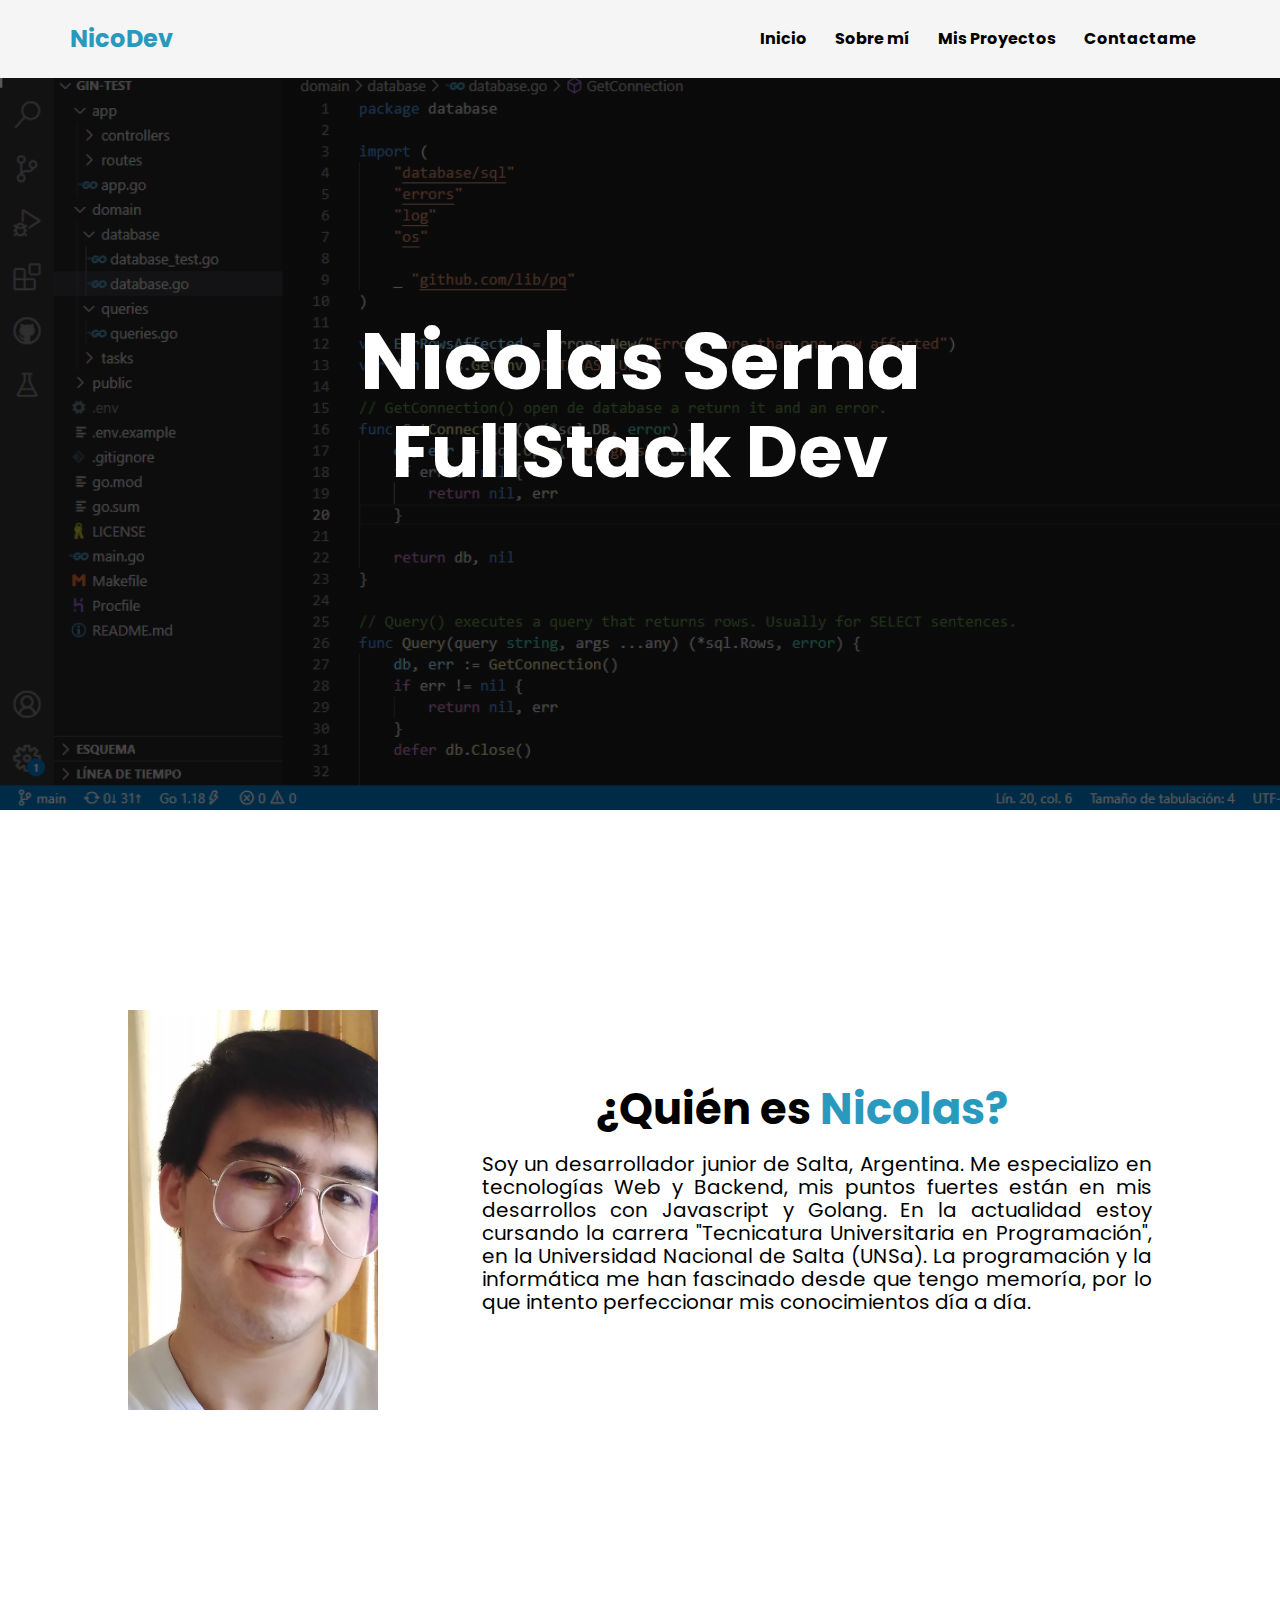
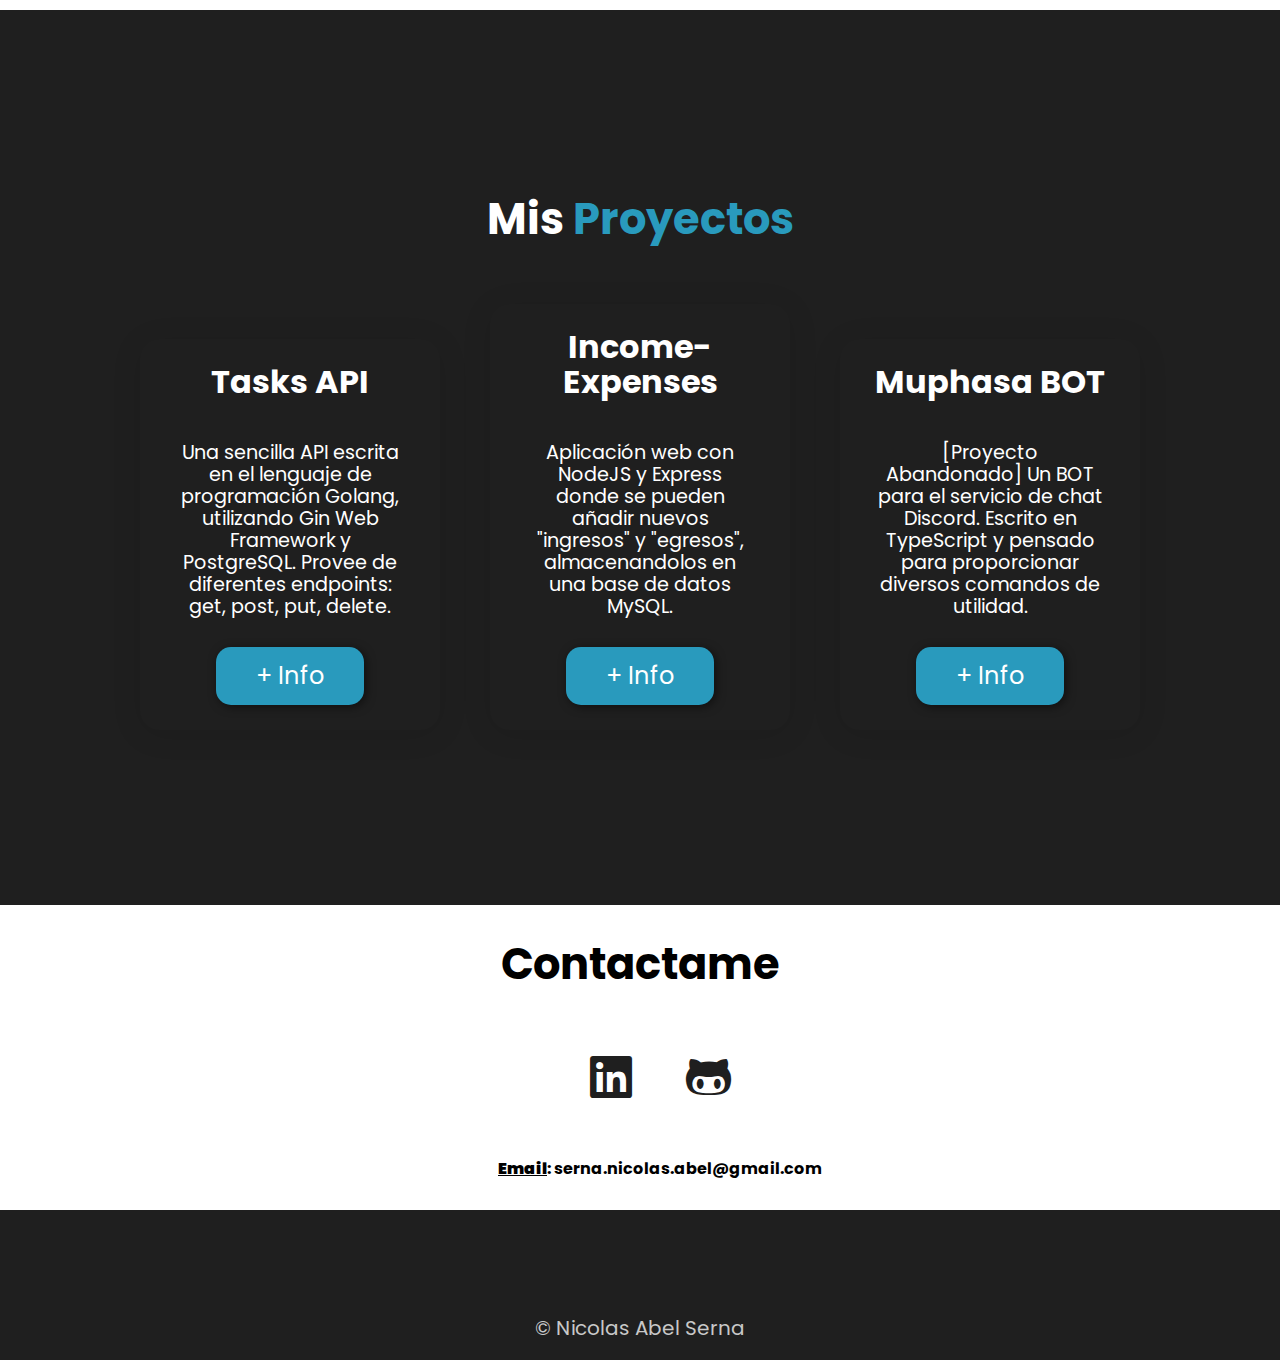
==== commit 09850c0f: "Update" ====
--- a/index.html
+++ b/index.html
@@ -1,6 +1,5 @@
 <!DOCTYPE html>
 <html lang="es">
-
 <head>
     <meta charset="UTF-8">
     <meta http-equiv="X-UA-Compatible" content="IE=edge">
@@ -16,7 +15,6 @@
     <link rel="preconnect" href="https://fonts.googleapis.com">
     <link rel="preconnect" href="https://fonts.gstatic.com" crossorigin>
     <link href="https://fonts.googleapis.com/css2?family=Poppins:wght@100;400;500;700&display=swap" rel="stylesheet">
-    <link rel="stylesheet" href="https://www.herokucdn.com/shibori3/latest/shibori3.min.css">
     <!-- Icons -->
     <link rel="stylesheet" href="styles/fontawesome/css/all.min.css">
     <!-- SITE STYLES -->
@@ -27,7 +25,6 @@
     <link rel="stylesheet" href="./styles/contact.css" type="text/css" />
     <link rel="stylesheet" href="./styles/screens/w720.css" type="text/css" />
 </head>
-
 <body>
 
     <header>
@@ -58,68 +55,40 @@
 
     <section id="sobre-mi">
         <div class="container">
-            <div class="img-container"></div>
+            <div class="img-container"></div>            
             <div class="text">
                 <h2>¿Quién es <span class="hey">Nicolas?</span></h2>
-                <p class="text"> Soy un desarrollador junior de Salta, Argentina. Me especializo en tecnologías Web y
-                    Backend, mis puntos fuertes están en mis desarrollos con Javascript y Golang. En la actualidad estoy
-                    cursando la carrera "Tecnicatura Universitaria en Programación", en la Universidad Nacional de Salta
-                    (UNSa). La programación y la informática me han fascinado desde que tengo memoría, por lo que
-                    intento perfeccionar mis conocimientos día a día.</p>
+            <p class="text"> Soy un desarrollador junior de Salta, Argentina. Me especializo en tecnologías Web y Backend, mis puntos fuertes están en mis desarrollos con Javascript y Golang. En la actualidad estoy cursando la carrera "Tecnicatura Universitaria en Programación", en la Universidad Nacional de Salta (UNSa). La programación y la informática me han fascinado desde que tengo memoría, por lo que intento perfeccionar mis conocimientos día a día.</p>
             </div>
         </div>
     </section>
-
+    
     <section id="mis-proyectos">
-        <div class="container">
+        <div class="container">            
             <h2>Mis <span class="hey">Proyectos</span></h2>
 
             <div class="cards">
-                <div class="card grow tasks-api">
-                    <h3>Tasks API</h3>
-                    <p>Una sencilla API escrita en el lenguaje de programación Golang, utilizando Gin Web Framework y
-                        PostgreSQL. Provee de diferentes endpoints: get, post, put, delete.</p>
-                    <a target="_blank" href="https://github.com/nicolito128/tasks-api">
-                        <button>+ Info</button>
-                    </a>
-                </div>
-                <div class="card grow income-expenses">
-                    <h3>Income-Expenses</h3>
-                    <p>Aplicación web con NodeJS y Express donde se pueden añadir nuevos "ingresos" y "egresos",
-                        almacenandolos en una base de datos MySQL.</p>
-                    <a target="_blank" href="https://github.com/nicolito128/income-expenses">
-                        <button>+ Info</button>
-                    </a>
-                </div>
-                <div class="card grow muphasa-bot">
-                    <h3>Muphasa BOT</h3>
-                    <p>[Proyecto Abandonado] Un BOT para el servicio de chat Discord. Escrito en TypeScript y pensado
-                        para proporcionar diversos comandos de utilidad.</p>
-                    <a target="_blank" href="https://github.com/nicolito128/muphasa-old-djv12">
-                        <button>+ Info</button>
-                    </a>
-                </div>
+            <div class="card">
+                <h3>Tasks API</h3>
+                <p>Una sencilla API escrita en el lenguaje de programación Golang, utilizando Gin Web Framework y PostgreSQL. Provee de diferentes endpoints: get, post, put, delete.</p>
+                <a target="_blank" href="https://github.com/nicolito128/tasks-api">
+                    <button>+ Info</button>
+                </a>
             </div>
-
-            <div class="cards">
-                <div class="card grow waffer-bot">
-                    <h3>Waffer</h3>
-                    <p>
-                        Un BOT para el servicio de chat Discord. Escrito en el lenguaje Go y pensado para proporcionar comandos utiles para desarrolladores.
-                    </p>
-                    <a href="https://github.com/nicolito128/waffer" target="_blank">
-                        <button>+ Info</button>
-                    </a>
-                </div>
-                <div class="card grow superimage">
-                    <h3>SuperImage</h3>
-                    <p>
-                        Paquete para el lenguaje Go. Provee de una librería para la creación y edición de imágenes.
-                    </p>
-                    <a href="https://github.com/nicolito128/superimage" target="_blank">
-                        <button>+ Info</button>
-                    </a>
-                </div>
+            <div class="card">
+                <h3>Income-Expenses</h3>
+                <p>Aplicación web con NodeJS y Express donde se pueden añadir nuevos "ingresos" y "egresos", almacenandolos en una base de datos MySQL.</p>
+                <a target="_blank" href="https://github.com/nicolito128/income-expenses">
+                    <button>+ Info</button>
+                </a>
+            </div>
+            <div class="card">
+                <h3>Muphasa BOT</h3>
+                <p>[Proyecto Abandonado] Un BOT para el servicio de chat Discord. Escrito en TypeScript y pensado para proporcionar diversos comandos de utilidad.</p>
+                <a target="_blank" href="https://github.com/nicolito128/muphasa-old-djv12">
+                    <button>+ Info</button>
+                </a>
+            </div>
             </div>
         </div>
     </section>
@@ -131,16 +100,10 @@
                 <li>
                     <a target="_blank" href="https://www.linkedin.com/in/nicolas-abel-serna/" class="linkedin-i">
                         <i class="fa-brands fa-linkedin" title="linkedin profile"></i>
-                    </a>
-                </li>
+                    </a></li>
                 <li>
                     <a target="_blank" href="https://github.com/nicolito128" class="github-i">
-                        <i class="fa-brands fa-github-alt" title="github profile"></i>
-                    </a>
-                </li>
-                <li>
-                    <a target="_blank" href="https://twitter.com/nicolito128" class="twitter-i">
-                        <i class="fa-brands fa-twitter" title="twitter profile"></i>
+                        <i class="fa-brands fa-github-alt"  title="github profile"></i>
                     </a>
                 </li>
                 <li>
@@ -157,5 +120,4 @@
     </footer>
 
 </body>
-
 </html>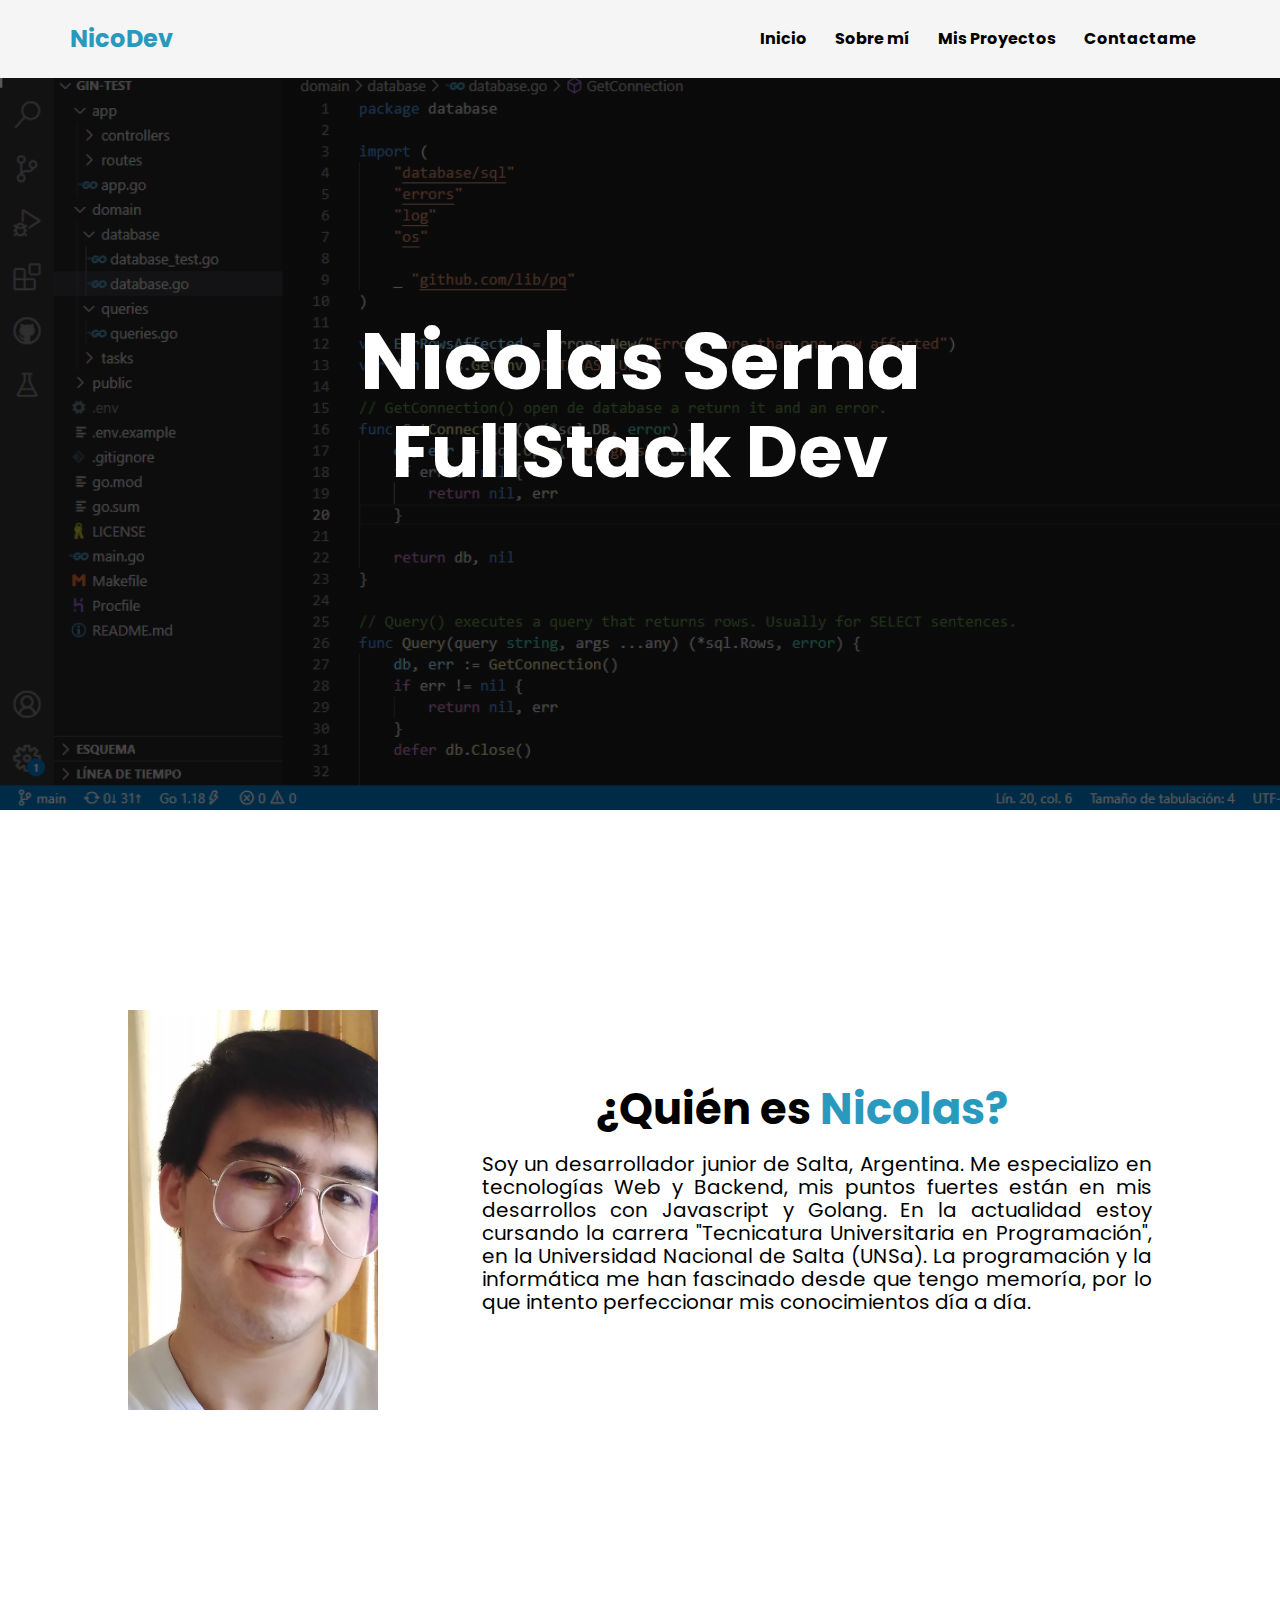
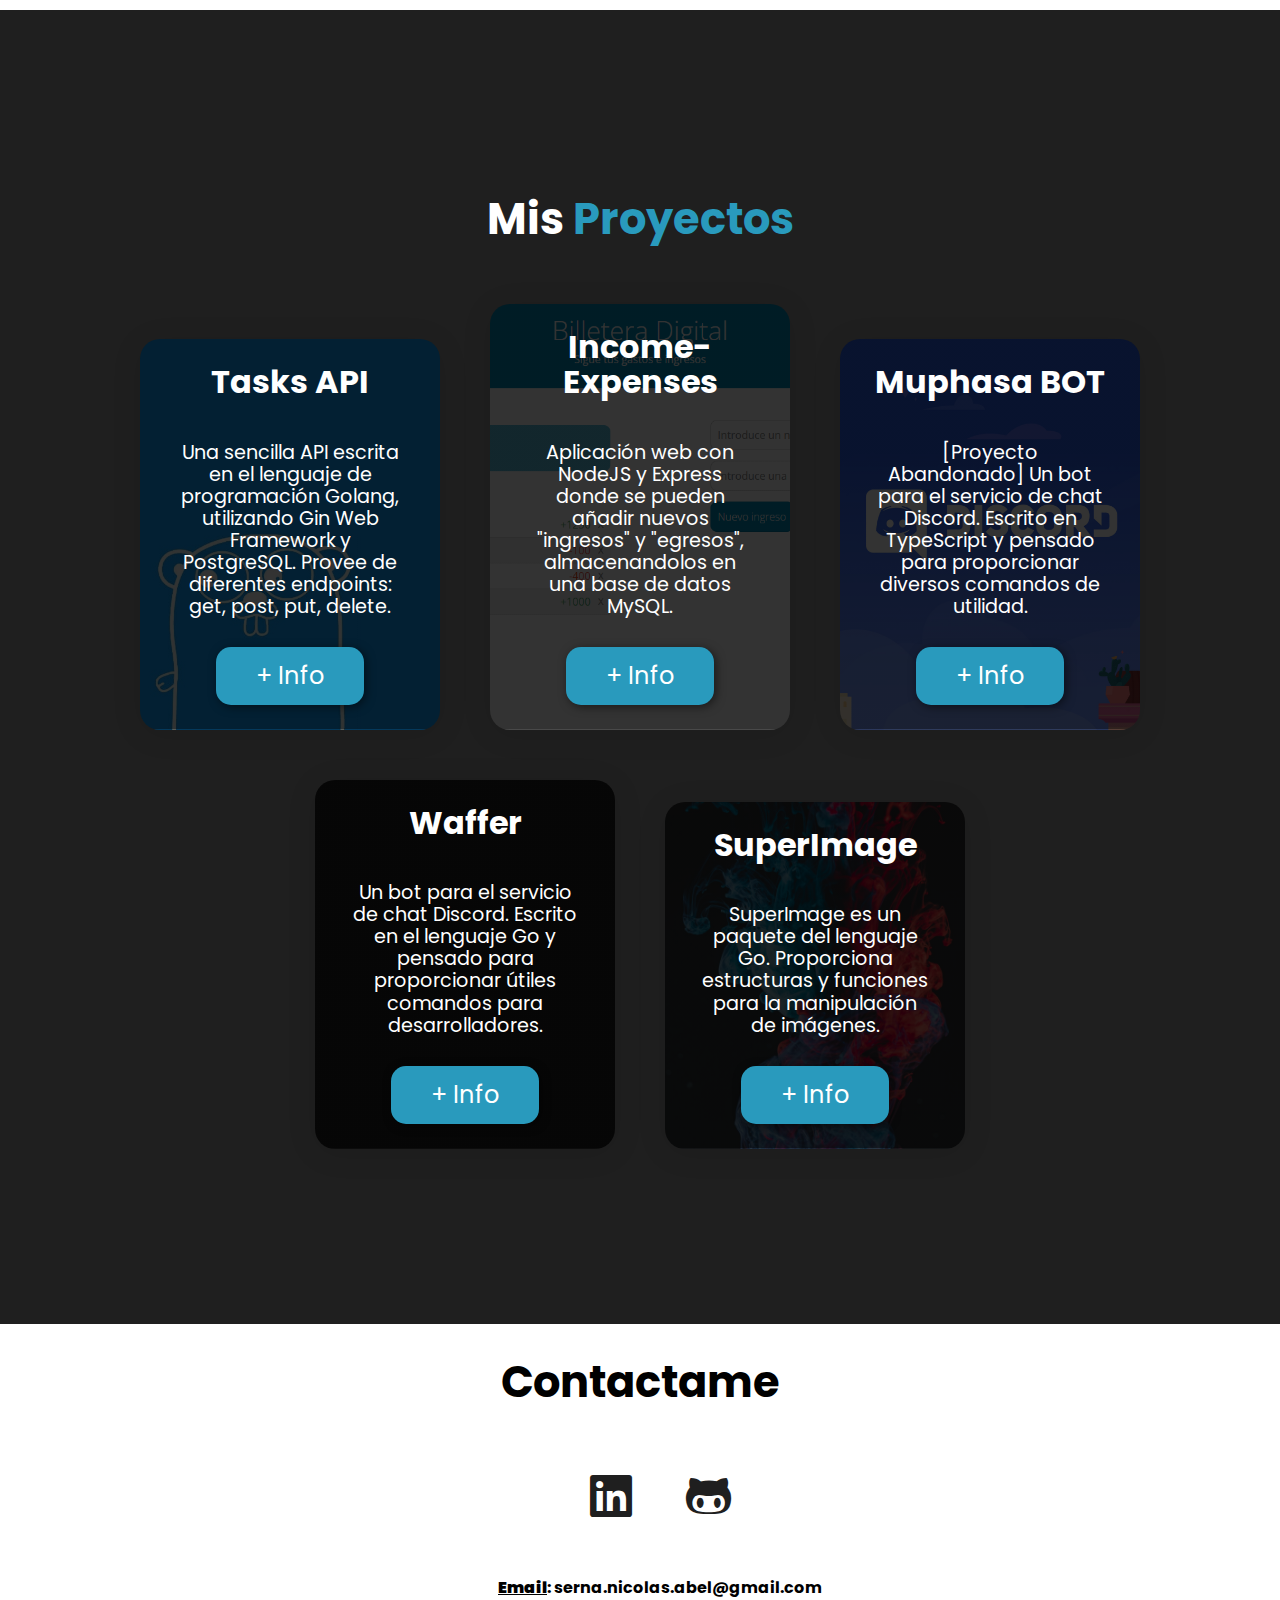
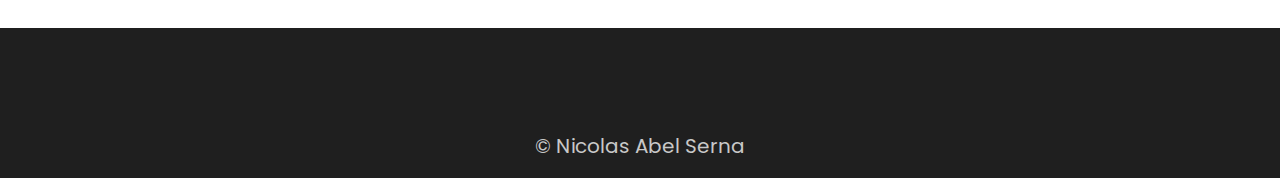
==== commit b6e929a1: "Update" ====
--- a/index.html
+++ b/index.html
@@ -1,5 +1,6 @@
 <!DOCTYPE html>
 <html lang="es">
+
 <head>
     <meta charset="UTF-8">
     <meta http-equiv="X-UA-Compatible" content="IE=edge">
@@ -15,6 +16,8 @@
     <link rel="preconnect" href="https://fonts.googleapis.com">
     <link rel="preconnect" href="https://fonts.gstatic.com" crossorigin>
     <link href="https://fonts.googleapis.com/css2?family=Poppins:wght@100;400;500;700&display=swap" rel="stylesheet">
+    <!-- OTHERS -->
+    <link rel="stylesheet" href="https://www.herokucdn.com/shibori3/latest/shibori3.min.css"> <!-- shibori3 -->
     <!-- Icons -->
     <link rel="stylesheet" href="styles/fontawesome/css/all.min.css">
     <!-- SITE STYLES -->
@@ -25,6 +28,7 @@
     <link rel="stylesheet" href="./styles/contact.css" type="text/css" />
     <link rel="stylesheet" href="./styles/screens/w720.css" type="text/css" />
 </head>
+
 <body>
 
     <header>
@@ -55,40 +59,64 @@
 
     <section id="sobre-mi">
         <div class="container">
-            <div class="img-container"></div>            
+            <div class="img-container"></div>
             <div class="text">
                 <h2>¿Quién es <span class="hey">Nicolas?</span></h2>
-            <p class="text"> Soy un desarrollador junior de Salta, Argentina. Me especializo en tecnologías Web y Backend, mis puntos fuertes están en mis desarrollos con Javascript y Golang. En la actualidad estoy cursando la carrera "Tecnicatura Universitaria en Programación", en la Universidad Nacional de Salta (UNSa). La programación y la informática me han fascinado desde que tengo memoría, por lo que intento perfeccionar mis conocimientos día a día.</p>
+                <p class="text"> Soy un desarrollador junior de Salta, Argentina. Me especializo en tecnologías Web y
+                    Backend, mis puntos fuertes están en mis desarrollos con Javascript y Golang. En la actualidad estoy
+                    cursando la carrera "Tecnicatura Universitaria en Programación", en la Universidad Nacional de Salta
+                    (UNSa). La programación y la informática me han fascinado desde que tengo memoría, por lo que
+                    intento perfeccionar mis conocimientos día a día.</p>
             </div>
         </div>
     </section>
-    
+
     <section id="mis-proyectos">
-        <div class="container">            
+        <div class="container">
             <h2>Mis <span class="hey">Proyectos</span></h2>
 
             <div class="cards">
-            <div class="card">
-                <h3>Tasks API</h3>
-                <p>Una sencilla API escrita en el lenguaje de programación Golang, utilizando Gin Web Framework y PostgreSQL. Provee de diferentes endpoints: get, post, put, delete.</p>
-                <a target="_blank" href="https://github.com/nicolito128/tasks-api">
-                    <button>+ Info</button>
-                </a>
+                <div class="card grow tasks-api">
+                    <h3>Tasks API</h3>
+                    <p>Una sencilla API escrita en el lenguaje de programación Golang, utilizando Gin Web Framework y
+                        PostgreSQL. Provee de diferentes endpoints: get, post, put, delete.</p>
+                    <a target="_blank" href="https://github.com/nicolito128/tasks-api">
+                        <button>+ Info</button>
+                    </a>
+                </div>
+                <div class="card grow income-expenses">
+                    <h3>Income-Expenses</h3>
+                    <p>Aplicación web con NodeJS y Express donde se pueden añadir nuevos "ingresos" y "egresos",
+                        almacenandolos en una base de datos MySQL.</p>
+                    <a target="_blank" href="https://github.com/nicolito128/income-expenses">
+                        <button>+ Info</button>
+                    </a>
+                </div>
+                <div class="card grow muphasa-bot">
+                    <h3>Muphasa BOT</h3>
+                    <p>[Proyecto Abandonado] Un bot para el servicio de chat Discord. Escrito en TypeScript y pensado
+                        para proporcionar diversos comandos de utilidad.</p>
+                    <a target="_blank" href="https://github.com/nicolito128/muphasa-old-djv12">
+                        <button>+ Info</button>
+                    </a>
+                </div>
             </div>
-            <div class="card">
-                <h3>Income-Expenses</h3>
-                <p>Aplicación web con NodeJS y Express donde se pueden añadir nuevos "ingresos" y "egresos", almacenandolos en una base de datos MySQL.</p>
-                <a target="_blank" href="https://github.com/nicolito128/income-expenses">
-                    <button>+ Info</button>
-                </a>
-            </div>
-            <div class="card">
-                <h3>Muphasa BOT</h3>
-                <p>[Proyecto Abandonado] Un BOT para el servicio de chat Discord. Escrito en TypeScript y pensado para proporcionar diversos comandos de utilidad.</p>
-                <a target="_blank" href="https://github.com/nicolito128/muphasa-old-djv12">
-                    <button>+ Info</button>
-                </a>
-            </div>
+
+            <div class="cards">
+                <div class="card grow waffer-bot">
+                    <h3>Waffer</h3>
+                    <p>Un bot para el servicio de chat Discord. Escrito en el lenguaje Go y pensado para proporcionar útiles comandos para desarrolladores.</p>
+                    <a target="_blank" href="https://github.com/nicolito128/muphasa-old-djv12">
+                        <button>+ Info</button>
+                    </a>
+                </div>
+                <div class="card grow superimage">
+                    <h3>SuperImage</h3>
+                    <p>SuperImage es un paquete del lenguaje Go. Proporciona estructuras y funciones para la manipulación de imágenes.</p>
+                    <a target="_blank" href="https://github.com/nicolito128/muphasa-old-djv12">
+                        <button>+ Info</button>
+                    </a>
+                </div>
             </div>
         </div>
     </section>
@@ -100,10 +128,11 @@
                 <li>
                     <a target="_blank" href="https://www.linkedin.com/in/nicolas-abel-serna/" class="linkedin-i">
                         <i class="fa-brands fa-linkedin" title="linkedin profile"></i>
-                    </a></li>
+                    </a>
+                </li>
                 <li>
                     <a target="_blank" href="https://github.com/nicolito128" class="github-i">
-                        <i class="fa-brands fa-github-alt"  title="github profile"></i>
+                        <i class="fa-brands fa-github-alt" title="github profile"></i>
                     </a>
                 </li>
                 <li>
@@ -120,4 +149,5 @@
     </footer>
 
 </body>
+
 </html>